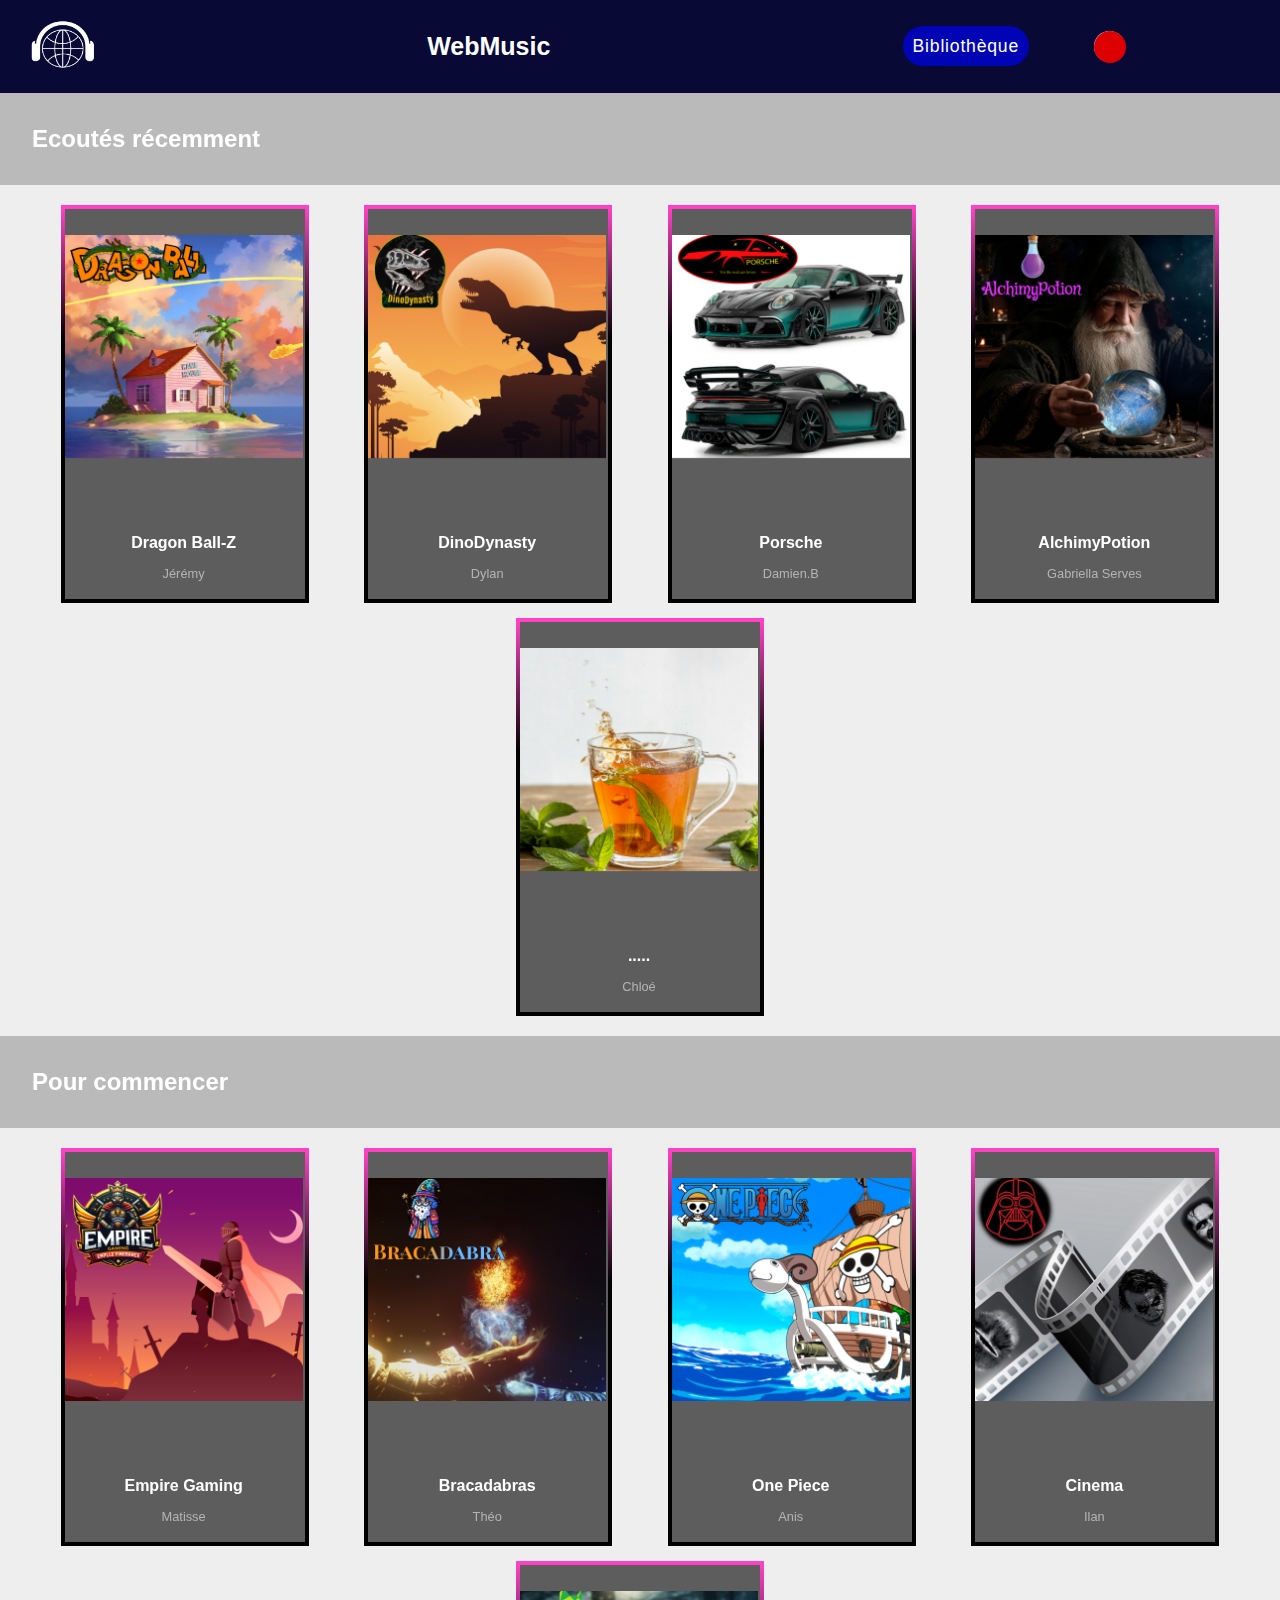
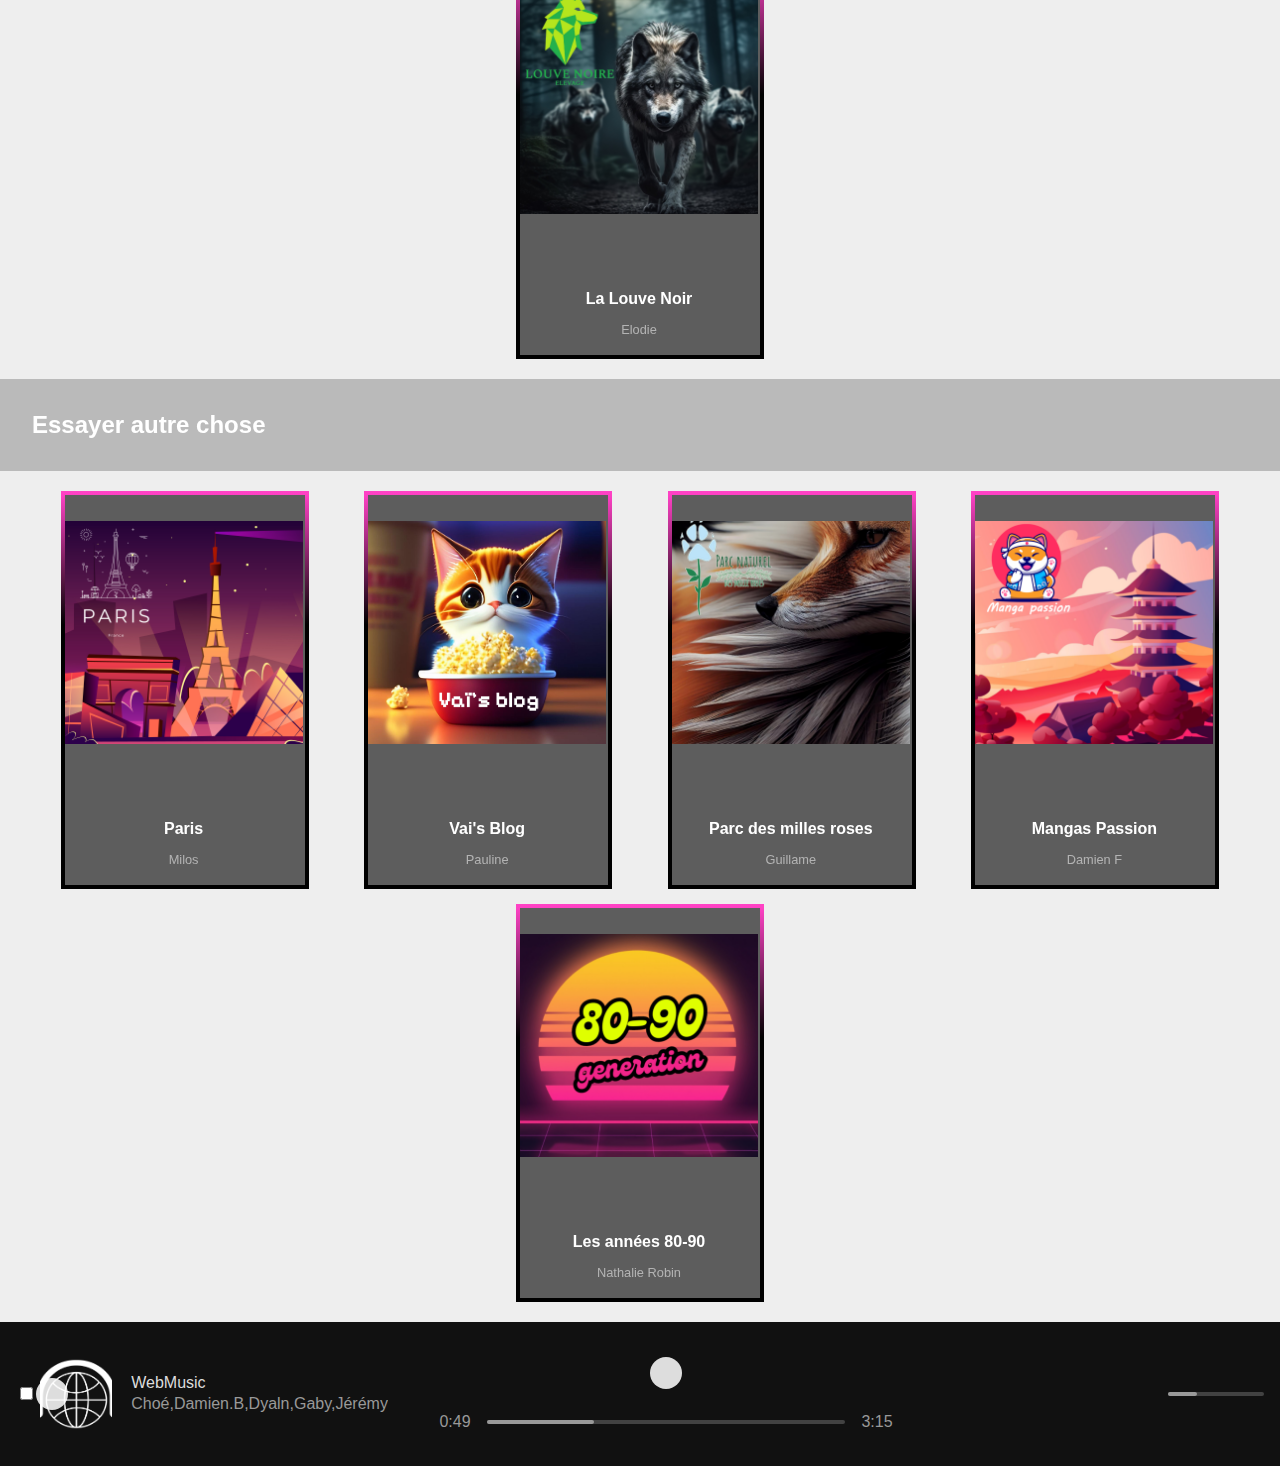
==== index.html @ 4272e204 "modif" ====
<!DOCTYPE html>
<html lang="fr">

<head>
    <meta charset="UTF-8">
    <meta name="viewport" content="width=device-width, initial-scale=1.0">
    
    <link rel="stylesheet" href="https://cdnjs.cloudflare.com/ajax/libs/font-awesome/6.5.1/css/all.min.css" integrity="sha512-DTOQO9RWCH3ppGqcWaEA1BIZOC6xxalwEsw9c2QQeAIftl+Vegovlnee1c9QX4TctnWMn13TZye+giMm8e2LwA==" crossorigin="anonymous" referrerpolicy="no-referrer" />
    <link rel="stylesheet" href="assets/style.css">

    <title>Accueil</title>

</head>

<body>

    <header>
   
        <div class="logo">
            <img src="assets/logo.png" alt="Spotify">
        </div>
      <h1>WebMusic</h1>

        <div class="header-content">

            <a href="index.html">
                <span>Bibliothèque</span>
            </a>

            <div class="search-box">
                

                <button class="btn-search">
                    <i class="fa-solid fa-magnifying-glass fa-xl" style="color: #ffffff;"></i>
                </button>

                <input type="text" class="input-search" placeholder="Entrer votre recherche...">

            </div>

            <div class="profil"></div>

        </div>

    </header>

    <h2>Ecoutés récemment</h2>

    <section class="content">

        <div class="playlists">

    <!-- CARD 1 -->

            <input type="checkbox" id="flip1" class="checkbox">
            <label for="flip1" class="playlist-card playlist-card1">
                

                <div class="front">
                    <div class="img">
                        <img src="assets/images-album/vinyle-dbz.png" alt="">
                    </div>
                    
                <a href="https://dragon-ball-jer.000webhostapp.com/" target="_blank"> 
                    <button class="btn-play">
                        <img src="assets/play_14441317.png" alt="Play"> 
                    </button>
                </a>

                    <a href="">
                        <h2>Dragon Ball-Z</h2>
                    </a>

                    <p>Jérémy</p>

                    <input type="checkbox" id="heart1" class="checkbox">
                    <label for="heart1" class="favorie">
                        <i class="fa-solid fa-heart"></i>
                    </label>

                </div>

                <div class="back">
                    <div class="avatar">
                        <img src="assets/avatars/dbz.png" alt="">
                    </div>

                    <audio src="assets/musiques/jeremy.mp4" type="audio/mp3" controls></audio>
                </div>
            
            </label>

    <!-- CARD 2 -->

            <input type="checkbox" id="flip2" class="checkbox">
            <label for="flip2" class="playlist-card playlist-card2">
                

                <div class="front">
                    <div class="img">
                        <img src="assets/images-album/fond-feuilles-logo.png" alt="">
                    </div>

                <a href="https://dinodynasty.000webhostapp.com/" target="_blank"> 
                    <button class="btn-play">
                        <img src="assets/play_14441317.png" alt="Play"> 
                    </button>
                </a>

                    <a href="">
                        <h2>DinoDynasty</h2>
                    </a>

                    <p>Dylan</p>

                    <input type="checkbox" id="heart2" class="checkbox">
                    <label for="heart2" class="favorie">
                        <i class="fa-solid fa-heart"></i>
                    </label>
                </div>

                <div class="back">
                    <div class="avatar">
                        <img src="assets/avatars/dino.png" alt="">
                    </div>

                    <audio src="assets/musiques/dylan.mpeg" type="audio/mp3" controls></audio>
                    
                </div>
            
            </label>

    <!-- CARD 3 -->

            <input type="checkbox" id="flip3" class="checkbox">
            <label for="flip3" class="playlist-card playlist-card3">
                

                <div class="front">
                    <div class="img">
                        <img src="assets/images-album/porsche.png" alt="">
                    </div>

                <a href="https://porschefactory.000webhostapp.com/" target="_blank">
                    <button class="btn-play">
                        <img src="assets/play_14441317.png" alt="Play"> 
                    </button>
                </a>

                    <a href="">
                        <h2>Porsche</h2>
                    </a>

                    <p>Damien.B</p>

                    <input type="checkbox" id="heart3" class="checkbox">
                    <label for="heart3" class="favorie">
                        <i class="fa-solid fa-heart"></i>
                    </label>
                </div>

                <div class="back">
                    <div class="avatar">
                        <img src="assets/avatars/porsche.png" alt="">
                    </div>

                    <audio src="assets/musiques/damien.b.mp3" type="audio/mp3" controls></audio>
                    
                </div>
            
            </label>

    <!-- CARD 4 -->

            <input type="checkbox" id="flip4" class="checkbox">
            <label for="flip4" class="playlist-card playlist-card4">
                

                <div class="front">
                    <div class="img">
                        <img src="assets/images-album/alchimy-potion.png" alt="">
                    </div>

                <a href="https://alchimypotion.000webhostapp.com" target="_blank">
                    <button class="btn-play">
                        <img src="assets/play_14441317.png" alt="Play"> 
                    </button>
                </a>

                    <a href="">
                        <h2>AlchimyPotion</h2>
                    </a>

                    <p>Gabriella Serves</p>

                    <input type="checkbox" id="heart4" class="checkbox">
                    <label for="heart4" class="favorie">
                        <i class="fa-solid fa-heart"></i>
                    </label>
                </div>

                <div class="back">
                    <div class="avatar">
                        <img src="assets/avatars/potion.png" alt="">
                    </div>

                    <audio src="assets/musiques/gaby.mpeg" type="audio/mp3" controls></audio>
                    
                </div>
            
            </label>

    <!-- CARD 5 -->

            <input type="checkbox" id="flip5" class="checkbox">
            <label for="flip5" class="playlist-card playlist-card5">
                

                <div class="front">
                    <div class="img">
                        <img src="assets/images-album/chloe.png" alt="">
                    </div>

                    <button class="btn-play">
                        <img src="assets/play_14441317.png" alt="Play"> 
                    </button>

                    <a href="">
                        <h2>.....</h2>
                    </a>

                    <p>Chloé</p>

                    <input type="checkbox" id="heart5" class="checkbox">
                    <label for="heart5" class="favorie">
                        <i class="fa-solid fa-heart"></i>
                    </label>
                </div>

                <div class="back">
                    <div class="avatar">
                        <img src="assets/avatars/chloe.png" alt="">
                    </div>

                    <audio src="#" type="audio/mp3" controls></audio>
                    
                </div>
            
            </label>

        </div>
    </section>
    
    <!-- CARD 6 -->

    <h2>Pour commencer</h2>

    <section class="content">

        <div class="playlists">

            <input type="checkbox" id="flip6" class="checkbox">
            <label for="flip6" class="playlist-card playlist-card6">
                

                <div class="front">
                    <div class="img">
                        <img src="assets/images-album/empire-gaming.png" alt="">
                    </div>

                <a href="http://empire-gaming.trveon.com/" target="_blank">
                    <button class="btn-play">
                        <img src="assets/play_14441317.png" alt="Play"> 
                    </button>
                </a>
                    <a href="">
                        <h2>Empire Gaming</h2>
                    </a>

                    <p>Matisse</p>

                    <input type="checkbox" id="heart6" class="checkbox">
                    <label for="heart6" class="favorie">
                        <i class="fa-solid fa-heart"></i>
                    </label>
                </div>

                <div class="back">
                    <div class="avatar">
                        <img src="assets/avatars/gaming.png" alt="">
                    </div>

                    <audio src="assets/musiques/matisse.mp3" type="audio/mp3" controls></audio>
                    
                </div>
            
            </label>

    <!-- CARD 7 -->

            <input type="checkbox" id="flip7" class="checkbox">
            <label for="flip7" class="playlist-card playlist-card7">
                

                <div class="front">
                    <div class="img">
                        <img src="assets/images-album/bracadabra.png" alt="">
                    </div>

                <a href="https://bracadabras.trveon.com/" target="_blank">
                    <button class="btn-play">
                        <img src="assets/play_14441317.png" alt="Play"> 
                    </button>
                </a>

                    <a href="">
                        <h2>Bracadabras</h2>
                    </a>

                    <p>Théo</p>

                    <input type="checkbox" id="heart7" class="checkbox">
                    <label for="heart7" class="favorie">
                        <i class="fa-solid fa-heart"></i>
                    </label>
                </div>

                <div class="back">
                    <div class="avatar">
                        <img src="assets/avatars/magie.png" alt="">
                    </div>

                    <audio src="assets/musiques/theo.mp3" type="audio/mp3" controls></audio>
                    
                </div>
            
            </label>
            
    <!-- CARD 8 -->

            <input type="checkbox" id="flip8" class="checkbox">
            <label for="flip8" class="playlist-card playlist-card8">
                

                <div class="front">
                    <div class="img">
                        <img src="assets/images-album/one-piece.png" alt="">
                    </div>

                <a href="https://opfc.000webhostapp.com/" target="_blank">
                    <button class="btn-play">
                        <img src="assets/play_14441317.png" alt="Play"> 
                    </button>
                </a>

                    <a href="">
                        <h2>One Piece</h2>
                    </a>

                    <p>Anis</p>

                    <input type="checkbox" id="heart8" class="checkbox">
                    <label for="heart8" class="favorie">
                        <i class="fa-solid fa-heart"></i>
                    </label>
                </div>

                <div class="back">
                    <div class="avatar">
                        <img src="assets/avatars/one-piece.png" alt="">
                    </div>

                    <audio src="assets/musiques/anis.mp3" type="audio/mp3" controls></audio>
                    
                </div>
            
            </label>
           

    <!-- CARD 9 -->

            <input type="checkbox" id="flip9" class="checkbox">
            <label for="flip9" class="playlist-card playlist-card9">
                

                <div class="front">
                    <div class="img">
                        <img src="assets/images-album/cinema.png" alt="">
                    </div>

                <a href="https://hiess-cinema.go.yo.fr/" target="_blank">
                    <button class="btn-play">
                        <img src="assets/play_14441317.png" alt="Play"> 
                    </button>
                </a>

                    <a href="">
                        <h2>Cinema</h2>
                    </a>

                    <p>Ilan</p>

                    <input type="checkbox" id="heart9" class="checkbox">
                    <label for="heart9" class="favorie">
                        <i class="fa-solid fa-heart"></i>
                    </label>
                </div>

                <div class="back">
                    <div class="avatar">
                        <img src="assets/avatars/cinema.png" alt="">
                    </div>

                    <audio src="assets/musiques/illan.mpeg" type="audio/mp3" controls></audio>
                    
                </div>
            
            </label>
            
        
    <!-- CARD 10 -->

            <input type="checkbox" id="flip10" class="checkbox">
            <label for="flip10" class="playlist-card playlist-card10">
                

                <div class="front">
                    <div class="img">
                        <img src="assets/images-album/louve.png" alt="">
                    </div>

                <a href=" https://louve-noire.go.yo.fr/" target="_blank">
                    <button class="btn-play">
                        <img src="assets/play_14441317.png" alt="Play"> 
                    </button>
                </a>

                    <a href="">
                        <h2>La Louve Noir</h2>
                    </a>

                    <p>Elodie</p>

                    <input type="checkbox" id="heart10" class="checkbox">
                    <label for="heart10" class="favorie">
                        <i class="fa-solid fa-heart"></i>
                    </label>
                </div>

                <div class="back">
                    <div class="avatar">
                        <img src="assets/avatars/loup.png" alt="">
                    </div>

                    <audio src="assets/musiques/elodie.mpeg" type="audio/mp3" controls></audio>
                    
                </div>
            
            </label>

        </div>
    </section>

    <!-- CARD 11 -->

    <h2>Essayer autre chose</h2>

    <section class="content">

        <div class="playlists">

            <input type="checkbox" id="flip11" class="checkbox">
            <label for="flip11" class="playlist-card playlist-card11">
                

                <div class="front">
                    <div class="img">
                        <img src="assets/images-album/paris.png" alt="">
                    </div>

                <a href="https://paris-cnam.000webhostapp.com/" target="_blank">
                    <button class="btn-play">
                        <img src="assets/play_14441317.png" alt="Play"> 
                    </button>
                </a>

                    <a href="">
                        <h2>Paris</h2>
                    </a>

                    <p>Milos</p>

                    <input type="checkbox" id="heart11" class="checkbox">
                    <label for="heart11" class="favorie">
                        <i class="fa-solid fa-heart"></i>
                    </label>
                </div>

                <div class="back">
                    <div class="avatar">
                        <img src="assets/avatars/paris.png" alt="">
                    </div>

                    <audio src="assets/musiques/milos.mp3" type="audio/mp3" controls></audio>
                    
                </div>
            
            </label>

    <!-- CARD 12 -->

            <input type="checkbox" id="flip12" class="checkbox">
            <label for="flip12" class="playlist-card playlist-card12">
                

                <div class="front">
                    <div class="img">
                        <img src="assets/images-album/Vaï's-blog.png" alt="">
                    </div>

                <a href="https://vais-blog.000webhostapp.com/" target="_blank">
                    <button class="btn-play">
                        <img src="assets/play_14441317.png" alt="Play"> 
                    </button>
                </a>

                    <a href="">
                        <h2>Vai's Blog</h2>
                    </a>

                    <p>Pauline</p>

                    <input type="checkbox" id="heart12" class="checkbox">
                    <label for="heart12" class="favorie">
                        <i class="fa-solid fa-heart"></i>
                    </label>
                </div>

                <div class="back">
                    <div class="avatar">
                        <img src="assets/avatars/chat.png" alt="">
                    </div>

                    <audio src="assets/musiques/pauline.mpeg" type="audio/mp3" controls></audio>
                    
                </div>
            
            </label>

    <!-- CARD 13 -->

            <input type="checkbox" id="flip13" class="checkbox">
            <label for="flip13" class="playlist-card playlist-card13">
                

                <div class="front">
                    <div class="img">
                        <img src="assets/images-album/renard.png" alt="">
                    </div>

                <a href="https://parcdesmilleroses.000webhostapp.com/" target="_blank">
                    <button class="btn-play">
                        <img src="assets/play_14441317.png" alt="Play"> 
                    </button>
                </a>

                    <a href="">
                        <h2>Parc des milles roses</h2>
                    </a>

                    <p>Guillame</p>

                    <input type="checkbox" id="heart13" class="checkbox">
                    <label for="heart13" class="favorie">
                        <i class="fa-solid fa-heart"></i>
                    </label>
                </div>

                <div class="back">
                    <div class="avatar">
                        <img src="assets/avatars/renard.png" alt="">
                    </div>

                    <audio src="assets/musiques/guillaume.mp3" type="audio/mp3" controls></audio>
                    
                </div>
            
            </label>

    <!-- CARD 14 -->

            <input type="checkbox" id="flip14" class="checkbox">
            <label for="flip14" class="playlist-card playlist-card14">
                

                <div class="front">
                    <div class="img">
                        <img src="assets/images-album/mangas-anime.png" alt="">
                    </div>

                <a href="https://manga-passion-cnam.000webhostapp.com/" target="_blank">
                    <button class="btn-play">
                        <img src="assets/play_14441317.png" alt="Play"> 
                    </button>
                </a>

                    <a href="">
                        <h2>Mangas Passion</h2>
                    </a>

                    <p>Damien F</p>

                    <input type="checkbox" id="heart14" class="checkbox">
                    <label for="heart14" class="favorie">
                        <i class="fa-solid fa-heart"></i>
                    </label>
                </div>

                <div class="back">
                    <div class="avatar">
                        <img src="assets/avatars/mangas.png" alt="">
                    </div>

                    <audio src="assets/musiques/damien.f.mpeg" type="audio/mp3" controls></audio>
                    
                </div>
            
            </label>
            

    <!-- CARD 15 -->

            <input type="checkbox" id="flip15" class="checkbox">
            <label for="flip15" class="playlist-card playlist-card15">
                

                <div class="front">
                    <div class="img">
                        <img src="assets/images-album/annee-80-90.png" alt="">
                    </div>

                <a href="https://les-annees-80-90.000webhostapp.com" target="_blank">
                    <button class="btn-play">
                        <img src="assets/play_14441317.png" alt="Play"> 
                    </button>
                </a>

                    <a href="">
                        <h2>Les années 80-90</h2>
                    </a>
                    
                    <p>Nathalie Robin</p>

                    <input type="checkbox" id="heart15" class="checkbox">
                    <label for="heart15" class="favorie">
                        <i class="fa-solid fa-heart"></i>
                    </label>
                </div>

                <div class="back">
                    <div class="avatar">
                        <img src="assets/avatars/annee-80.png" alt="">
                    </div>

                    <audio src="assets/musiques/nathalie.mp3" type="audio/mp3" controls></audio>
                    
                </div>
            
            </label>
            
        </div>
    </section>      
    
    
    <div class="music-player">
        <input type="checkbox" id="playPause" class="play-pause"/>
        <label for="playPause" class="control-buttons play-pause"></label>
        <div class="song-bar">
            <audio controls>
                <source src="assets/musiques/menu.mp3" type="audio/mpeg">
            </audio>
            <div class="song-infos">
                <div class="image-container">
                    <img src="assets/logo.png" alt="UniWeb Music" />
                </div>
                <div class="song-description">
                    <p class="title">
                       WebMusic
                    </p>
                    <p class="artist">Choé,Damien.B,Dyaln,Gaby,Jérémy</p>
                </div>
            </div>
            <div class="icons">
                <i class="far fa-heart"></i>
                <i class="fab fa-facebook-f"></i> <!-- Facebook icon -->
                <i class="fab fa-twitter"></i> <!-- Twitter icon -->
                <i class="fab fa-instagram"></i> <!-- Instagram icon -->
            </div>
        </div>
        
        <div class="progress-controller">
            <div class="control-buttons">
                <i class="fas fa-random"></i>
                <i class="fas fa-step-backward"></i>
                <i class="play-pause fas fa-play"></i>
                <i class="fas fa-step-forward"></i>
                <i class="fas fa-undo-alt"></i>
            </div>
            <div class="progress-container">
                <span>0:49</span>
                <div class="progress-bar">
                    <div class="progress"></div>
                </div>
                <span>3:15</span>
            </div>
        </div>
        <div class="other-features">
            <i class="fas fa-list-ul"></i>
            <i class="fas fa-desktop"></i>
            <div class="volume-bar">
                <i class="fas fa-volume-down"></i>
                <div class="progress-bar">
                    <div class="progress"></div>
                </div>
            </div>
        </div>
    </div>



        
</body>
</html>
---- assets/style.css ----
body {
    margin: 0;
    padding: 0;
    font-family: Arial, sans-serif;
    background-size: cover;
    background-image: url(../assets/gradient.jpg);
}

.checkbox {
    display: none;
}

.navbar {
    background-color: #080935;
    color: #fff;
    width: 175px;
    height: 200vh;
    position: absolute;
    bottom: -645px;
}

header {
    background-color: #080935;
    color: white;
    padding: 10px 20px;
    display: flex;
    justify-content: space-between;
    align-items: center;
}

.header-content {
    display: flex;
    align-items: center;
    padding: 10px 30px;
}

.header-content a {
    text-decoration: none;
    color: #fff;
}

.header-content span {
    background-color: #0004b5;
    color: #fff;
    padding: 10px;
    border-radius: 25px;
    font-size: 1.1em;
    letter-spacing: 0.8px;
}

.header-content span:hover {
    background-color: #0017f7;
}

.search-box {
    margin-right: 60px;
    margin-left: 65px;
}

.input-search {
    height: 29px;
    width: 0px;
    border-style: none;
    padding-left: 29px;
    font-size: 1em;
    letter-spacing: 2px;
    outline: none;
    transition: all .5s ease-in-out;
    color: #ff0000;
    border-radius: 18px;
}

.input-search::placeholder {
    color: #000000;
    font-size: 1em;
    letter-spacing: 2px;
    font-weight: 100;
}

.btn-search {
    width: 32px;
    height: 32px;
    border-style: none;
    border-radius: 20px;
    font-size: 12px;
    font-weight: bold;
    outline: none;
    cursor: pointer;
    position: absolute;
    color: #000000;
    background-color: #dd0000;
}

.btn-search:focus ~ .input-search {
    width: 211px;
    background-color: #fff;
    margin-left: 10px;
    transition: all 500ms cubic-bezier(.58,0,.19,1);
    box-shadow: -36px 13px 28px -6px #000;
}

.input-search:focus {
    width: 0px;
    background-color: #f9f9f9;
    margin-left: 11px;
    transition: all 500ms cubic-bezier(.58,0,.19,1);
    box-shadow: -36px 13px 28px -6px #000;
}

header .profil {
    width: 45px;
    height: 45px;
    border-radius: 50px;
    background-image: url(/avatar.jpg);
    background-size: 90px;
    background-position-x: -21px;
    background-position-y: -9px;
}


.logo {
    padding: 10px;
    text-align: center;
}

.logo img {
    max-width: 65px;
}

h1{
    display: flex;
    font-size: 25px;
    font-weight: bold;
}

.playlist-creation {
    padding: 20px;
    border-top: 1px solid #282828;
    text-align: center;
}

.btn-create-playlist {
    background-color: #1db954;
    color: white;
    border: none;
    padding: 7px 20px;
    border-radius: 20px;
    margin-bottom: 10px;
    cursor: pointer;
    display: inline-block;
}

.btn-create-playlist:hover {
    background-color: #1ed760;
}

.playlist-creation p {
    color: #b3b3b3;
}

.btn-signup {
    background-color: #1db954;
    color: white;
}

.btn-login {
    background-color: transparent;
    color: white;
    border: 1px solid white;
}

.btn-signup:hover {
    background-color: #1ed760;
}

.btn-login:hover {
    border-color: #1ed760;
    color: #1ed760;
}


h2 {
    background-color: #00000045;
    backdrop-filter: blur(4px);
    color: #fff;
    margin: 0;
    padding: 32px;
}

.content {
    background-color: #00000011;
    color: white;
    overflow: hidden;
    backdrop-filter: blur(3px);
}

.playlists {
    display: flex;
    flex-wrap: wrap;
    gap: 15px;
    padding: 20px;
    justify-content: space-evenly;
}

.playlist-card {
    background-color: #0000009c;
    border-radius: 8px;
    width: 210px;
    height: 40vh;
    padding: 15px;
    text-align: center;
    position: relative;
    perspective: 800px;
    transition: transform 1s;
    transform-style: preserve-3d;
    border: 4px solid;
    border-image: linear-gradient(0deg, rgb(0 0 0), rgb(0 0 0), rgb(0 0 0), rgb(255 66 197)) 1;
    animation: anime 6s infinite linear;
}


.playlist-card:hover {
    background-color: #00000069;
    transition: .5s;
}

.img img {
    width: 238px;
    height: 223px;
    object-fit: cover;
}

.back img {
    width: 238px;
    height: 240px;
    object-fit: cover;
    border-radius: 8px;
}

.back .avatar img {
    left: 61px;
    position: absolute;
    bottom: -67px;
    border-radius: 8px 8px 0px 0px;
}

audio {
    background-color: #fff;
    position: relative;
    bottom: -116px;
    left: 30px;
    transform: scale(0.794);
}

.img {
    height: 27vh;
}

.front h2 {
    font-size: 1em;
    color: #fff;
    margin: 32px 0px 0px 0px;
    padding: 0;
    background: none;
}

.front a {
    position: relative;
    bottom: -24px;
    text-decoration: none;
}

.front p {
    position: relative;
    bottom: -25px;
    font-size: 0.8em;
    color: #b3b3b3;
}

.front {
    transition: opacity .5s linear;
    left: 0px;
    bottom: 30px;
    opacity: 1;
}

.front, .back {
    position: absolute;
    backface-visibility: hidden;
}

.back {
    display: flex;
    transition: opacity .5s linear;
    transform: rotateY(180deg);
    bottom: 112px;
    left: 0px;
    opacity: 0;
    align-items: center;
    justify-content: center;
    flex-wrap: wrap;
}

.back p:nth-child(2) {
    position: relative;
    bottom: -105px;
}

.back p:nth-child(3) {
    position: relative;
    bottom: -105px;
}


.btn-play {
    position: absolute;
    top: 67%;
    left: 86%;
    transform: translate(-50%, -50%);
    width: 50px;
    height: 50px;
    border-radius: 50%;
    background-color: #ffffff;
    border: none;
    cursor: pointer;
    display: flex;
    align-items: center;
    justify-content: center;
    opacity: 0;
}

.playlist-card:hover .btn-play {
    opacity: 1;
    box-shadow: 0px 0px 13px -4px #00000060;
    transition: .4s;
}

.btn-play img {
    width: 50%; 
    display: block;
}






/* ****** CARD FLIP ******* */


#flip1:checked ~ .playlist-card1 {
    transform:rotateY(-180deg);
    transition: 1.3s;
}
  
#flip1:checked ~ .playlist-card1 .back {
    opacity: 1;
    transform: rotateY( 180deg );
}

#flip1:not(:checked) ~ .playlist-card1 {
    transition: 1.3s;
}

/* FLIP 2 */

#flip2:checked ~ .playlist-card2 {
    transform:rotateY(-180deg);
    transition: 1.3s;
}

#flip2:not(:checked) ~ .playlist-card2 {
    transition: 1.3s;
}
  
#flip2:checked ~ .playlist-card2 .back {
    opacity: 1;
    transform: rotateY( 180deg );
}


/* FLIP 3 */

#flip3:checked ~ .playlist-card3 {
    transform:rotateY(-180deg);
    transition: 1.3s;
}

#flip3:not(:checked) ~ .playlist-card3 {
    transition: 1.3s;
}
  
#flip3:checked ~ .playlist-card3 .back {
    opacity: 1;
    transform: rotateY( 180deg );
}


/* FLIP 4 */

#flip4:checked ~ .playlist-card4 {
    transform:rotateY(-180deg);
    transition: 1.3s;
}

#flip4:not(:checked) ~ .playlist-card4 {
    transition: 1.3s;
}
  
#flip4:checked ~ .playlist-card4 .back {
    opacity: 1;
    transform: rotateY( 180deg );
}

/* FLIP 5 */

#flip5:checked ~ .playlist-card5 {
    transform:rotateY(-180deg);
    transition: 1.3s;
}

#flip5:not(:checked) ~ .playlist-card5 {
    transition: 1.3s;
}
  
#flip5:checked ~ .playlist-card5 .back {
    opacity: 1;
    transform: rotateY( 180deg );
}

/* FLIP 6 */

#flip6:checked ~ .playlist-card6 {
    transform:rotateY(-180deg);
    transition: 1.3s;
}

#flip6:not(:checked) ~ .playlist-card6 {
    transition: 1.3s;
}
  
#flip6:checked ~ .playlist-card6 .back {
    opacity: 1;
    transform: rotateY( 180deg );
}

/* FLIP 7 */

#flip7:checked ~ .playlist-card7 {
    transform:rotateY(-180deg);
    transition: 1.3s;
}

#flip7:not(:checked) ~ .playlist-card7 {
    transition: 1.3s;
}
  
#flip7:checked ~ .playlist-card7 .back {
    opacity: 1;
    transform: rotateY( 180deg );
}

/* FLIP 8 */

#flip8:checked ~ .playlist-card8 {
    transform:rotateY(-180deg);
    transition: 1.3s;
}

#flip8:not(:checked) ~ .playlist-card8 {
    transition: 1.3s;
}
  
#flip8:checked ~ .playlist-card8 .back {
    opacity: 1;
    transform: rotateY( 180deg );
}


/* FLIP 9 */

#flip9:checked ~ .playlist-card9 {
    transform:rotateY(-180deg);
    transition: 1.3s;
}

#flip9:not(:checked) ~ .playlist-card9 {
    transition: 1.3s;
}
  
#flip9:checked ~ .playlist-card9 .back {
    opacity: 1;
    transform: rotateY( 180deg );
}

/* FLIP 10 */

#flip10:checked ~ .playlist-card10 {
    transform:rotateY(-180deg);
    transition: 1.3s;
}

#flip10:not(:checked) ~ .playlist-card10 {
    transition: 1.3s;
}
  
#flip10:checked ~ .playlist-card10 .back {
    opacity: 1;
    transform: rotateY( 180deg );
}

/* FLIP 11 */

#flip11:checked ~ .playlist-card11 {
    transform:rotateY(-180deg);
    transition: 1.3s;
}

#flip11:not(:checked) ~ .playlist-card11 {
    transition: 1.3s;
}
  
#flip11:checked ~ .playlist-card11 .back {
    opacity: 1;
    transform: rotateY( 180deg );
}

/* FLIP 12 */

#flip12:checked ~ .playlist-card12 {
    transform:rotateY(-180deg);
    transition: 1.3s;
}

#flip12:not(:checked) ~ .playlist-card12 {
    transition: 1.3s;
}
  
#flip12:checked ~ .playlist-card12 .back {
    opacity: 1;
    transform: rotateY( 180deg );
}

/* FLIP 13 */

#flip13:checked ~ .playlist-card13 {
    transform:rotateY(-180deg);
    transition: 1.3s;
}

#flip13:not(:checked) ~ .playlist-card13 {
    transition: 1.3s;
}
  
#flip13:checked ~ .playlist-card13 .back {
    opacity: 1;
    transform: rotateY( 180deg );
}

/* FLIP 14 */

#flip14:checked ~ .playlist-card14 {
    transform:rotateY(-180deg);
    transition: 1.3s;
}

#flip14:not(:checked) ~ .playlist-card14 {
    transition: 1.3s;
}
  
#flip14:checked ~ .playlist-card14 .back {
    opacity: 1;
    transform: rotateY( 180deg );
}

/* FLIP 15 */

#flip15:checked ~ .playlist-card15 {
    transform:rotateY(-180deg);
    transition: 1.3s;
}

#flip15:not(:checked) ~ .playlist-card15 {
    transition: 1.3s;
}
  
#flip15:checked ~ .playlist-card15 .back {
    opacity: 1;
    transform: rotateY( 180deg );
}


@keyframes anime {
    0% {border-image: linear-gradient(0deg, rgb(0 0 0), rgba(209, 5, 186, 0.99)) 1;}
    25% {border-image: linear-gradient(50deg, rgb(0 0 0), rgba(29, 40, 104, 0.99)) 1;}
    50% {border-image: linear-gradient(150deg, rgb(0 0 0), rgba(251, 255, 1, 0.99)) 1;}
    75% {border-image: linear-gradient(250deg, rgb(0 0 0),rgba(191, 14, 79, 0.99)) 1;}
    100% {border-image: linear-gradient(360deg, rgb(0 0 0), rgba(8, 2, 179, 0.99)) 1;}
}


/* ******** FAVORIE ********** */


.favorie {
    position: absolute;
    left: 204px;
    bottom: -9px;
    font-size: 1.6em;
    background-clip: text;
}


/* COEUR 1 */

#heart1:checked ~ .favorie {
    color: #e40606;
    transition: .8s;
}

#heart1:not(:checked) ~ .favorie {
    color: #ffffff;
    transition: .8s;
}

/* COEUR 2 */

#heart2:checked ~ .favorie {
    color: #e40606;
    transition: .8s;
}

#heart2:not(:checked) ~ .favorie {
    color: #ffffff;
    transition: .8s;
}

/* COEUR 3 */

#heart3:checked ~ .favorie {
    color: #e40606;
    transition: .8s;
}

#heart3:not(:checked) ~ .favorie {
    color: #ffffff;
    transition: .8s;
}

/* COEUR 4 */

#heart4:checked ~ .favorie {
    color: #e40606;
    transition: .8s;
}

#heart4:not(:checked) ~ .favorie {
    color: #ffffff;
    transition: .8s;
}

/* COEUR 5 */

#heart5:checked ~ .favorie {
    color: #e40606;
    transition: .8s;
}

#heart5:not(:checked) ~ .favorie {
    color: #ffffff;
    transition: .8s;
}

/* COEUR 6 */

#heart6:checked ~ .favorie {
    color: #e40606;
    transition: .8s;
}

#heart6:not(:checked) ~ .favorie {
    color: #ffffff;
    transition: .8s;
}

/* COEUR 7 */

#heart7:checked ~ .favorie {
    color: #e40606;
    transition: .8s;
}

#heart7:not(:checked) ~ .favorie {
    color: #ffffff;
    transition: .8s;
}

/* COEUR 8 */

#heart8:checked ~ .favorie {
    color: #e40606;
    transition: .8s;
}

#heart8:not(:checked) ~ .favorie {
    color: #ffffff;
    transition: .8s;
}

/* COEUR 9 */

#heart9:checked ~ .favorie {
    color: #e40606;
    transition: .8s;
}

#heart9:not(:checked) ~ .favorie {
    color: #ffffff;
    transition: .8s;
}

/* COEUR 10 */

#heart10:checked ~ .favorie {
    color: #e40606;
    transition: .8s;
}

#heart10:not(:checked) ~ .favorie {
    color: #ffffff;
    transition: .8s;
}

/* COEUR 11 */

#heart11:checked ~ .favorie {
    color: #e40606;
    transition: .8s;
}

#heart11:not(:checked) ~ .favorie {
    color: #ffffff;
    transition: .8s;
}

/* COEUR 12 */

#heart12:checked ~ .favorie {
    color: #e40606;
    transition: .8s;
}

#heart12:not(:checked) ~ .favorie {
    color: #ffffff;
    transition: .8s;
}

/* COEUR 13 */

#heart13:checked ~ .favorie {
    color: #e40606;
    transition: .8s;
}

#heart13:not(:checked) ~ .favorie {
    color: #ffffff;
    transition: .8s;
}

/* COEUR 14 */

#heart14:checked ~ .favorie {
    color: #e40606;
    transition: .8s;
}

#heart14:not(:checked) ~ .favorie {
    color: #ffffff;
    transition: .8s;
}

/* COEUR 15 */

#heart15:checked ~ .favorie {
    color: #e40606;
    transition: .8s;
}

#heart15:not(:checked) ~ .favorie {
    color: #ffffff;
    transition: .8s;
}


@import url(//db.onlinewebfonts.com/c/860c3ec7bbc5da3e97233ccecafe512e?family=Circular+Std+Book);


.music-player {
    --primary-color: #ddd;
    --secondary-color: #999;
    --green-color: #2d5;
    --padding: 1em;
    background-color: #111;
    display: flex;
    justify-content: center;
    align-items: center;
    position: relative;

    height: 7rem;
    padding: var(--padding);
    color: var(--primary-color);
}
i{
    color: var(--secondary-color);
}
i:hover{
    color: var(--primary-color);
}
.song-bar {
    position: absolute;
    left: var(--padding);

    display: flex;
    flex-direction: row;
    align-items: center;
    justify-content: flex-start;
    gap: 1.5rem;
    width: 25%;
}

.song-infos {
    display: flex;
    align-items: center;
    gap: 1em;
}
.image-container {
    --size: 4.5em;
    flex-shrink: 0;
    width: var(--size);
    height: var(--size);
}
.image-container img {
    width: 100%;
    height: 100%;
    object-fit: cover;
}
.song-description p {
    margin: 0.2em;
}
.title,
.artist {
    display: -webkit-box;
    -webkit-box-orient: vertical;
    -webkit-line-clamp: 1;
    overflow: hidden;
}
.title:hover,
.artist:hover {
    text-decoration: underline;
}
.artist{
    color: var(--secondary-color);
}
.icons{
    display: flex;
    gap: 1em;
    align-items: center; /* Center align the icons */
    justify-content: space-around;
}

.icons i {
    color: #fff; /* Icon color */
    margin-right: 10px; /* Space between icons */
    cursor: pointer; /* Change cursor to pointer to indicate clickable items */
    font-size: 18px; /* Icon size */
}

/* You might want to add hover effects for the icons */
.icons i:hover {
    color: #1db954; /* Change color on hover */
}
.progress-controller{
    width: 100%;
    display: flex;
    justify-content: center;
    flex-direction: column;
    align-items: center;
    gap: 1.5em;
    color: var(--secondary-color);
}
.control-buttons{
    display: flex;
    align-items: center;
    gap: 2em;
}
.play-pause{
    display: inline-block;
    padding: 1em;
    background-color: var(--primary-color);
    color: #111;
    border-radius: 50%;
}
.play-pause:hover{
    transform: scale(1.1);
    color: #111;
}
.progress-container{
    width: 100%;
    display: flex;
    align-items: center;
    justify-content: center;
    gap: 1em;
}
.progress-bar{
    height: 4px;
    border-radius: 10px;
    width: 30%;
    background-color: #ccc4;
}
.progress{
    position: relative;
    height: 100%;
    width: 30%;
    border-radius: 10px;
    background-color: var(--secondary-color);
}
.progress-bar:hover .progress{
    background-color: var(--green-color);
}
.progress-bar:hover .progress::after{
    content: "";
    position: absolute;
    --size: 1em;
    width: var(--size);
    height: var(--size);
    right: 0;
    border-radius: 50%;
    background-color: var(--primary-color);
    transform: translate(50%, calc(2px - 50%));
}
.other-features{
    position: absolute;
    right: var(--padding);
    display: flex;
    flex-direction: row;
    gap: 1em;
}
.volume-bar{
    display: flex;
    align-items: center;
    gap: .7em;
}
.volume-bar .progress-bar{
    width: 6em;
}
.volume-bar .progress-bar:hover .progress::after{
    --size: .8em;
}
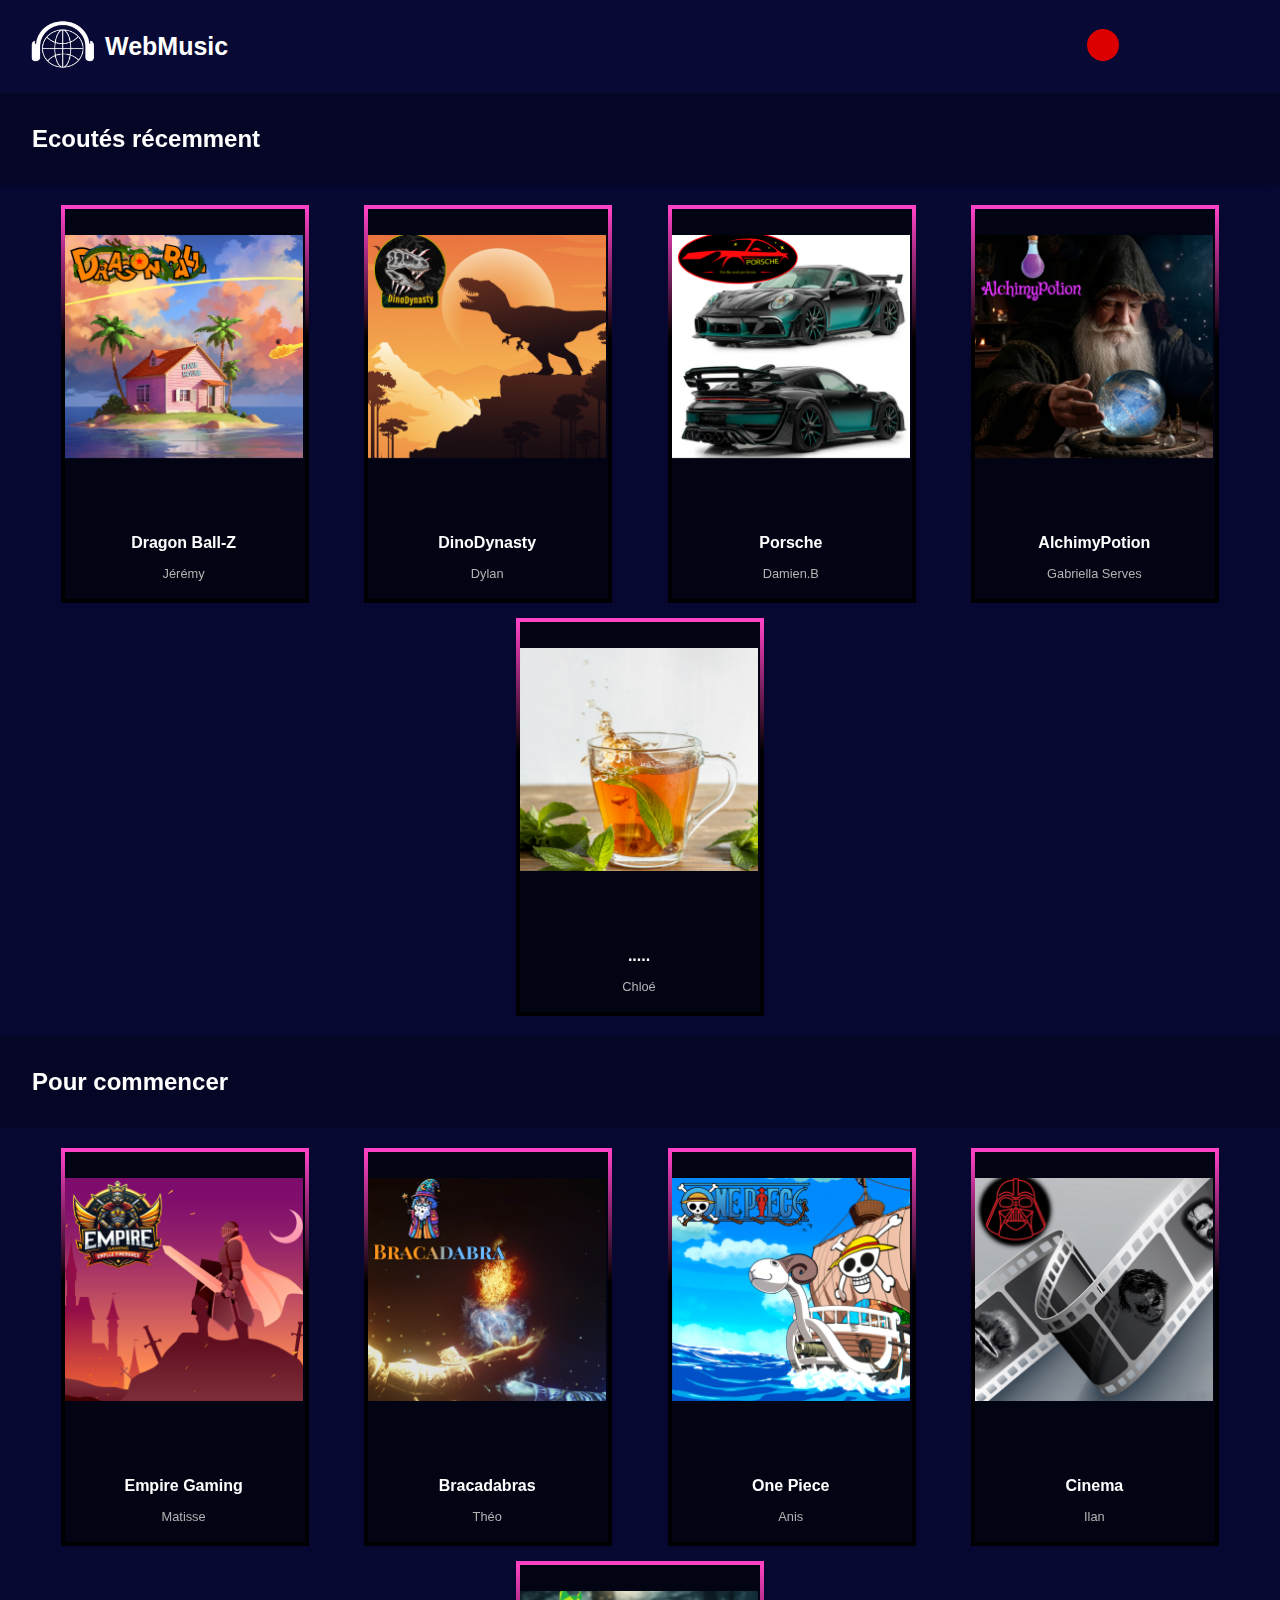
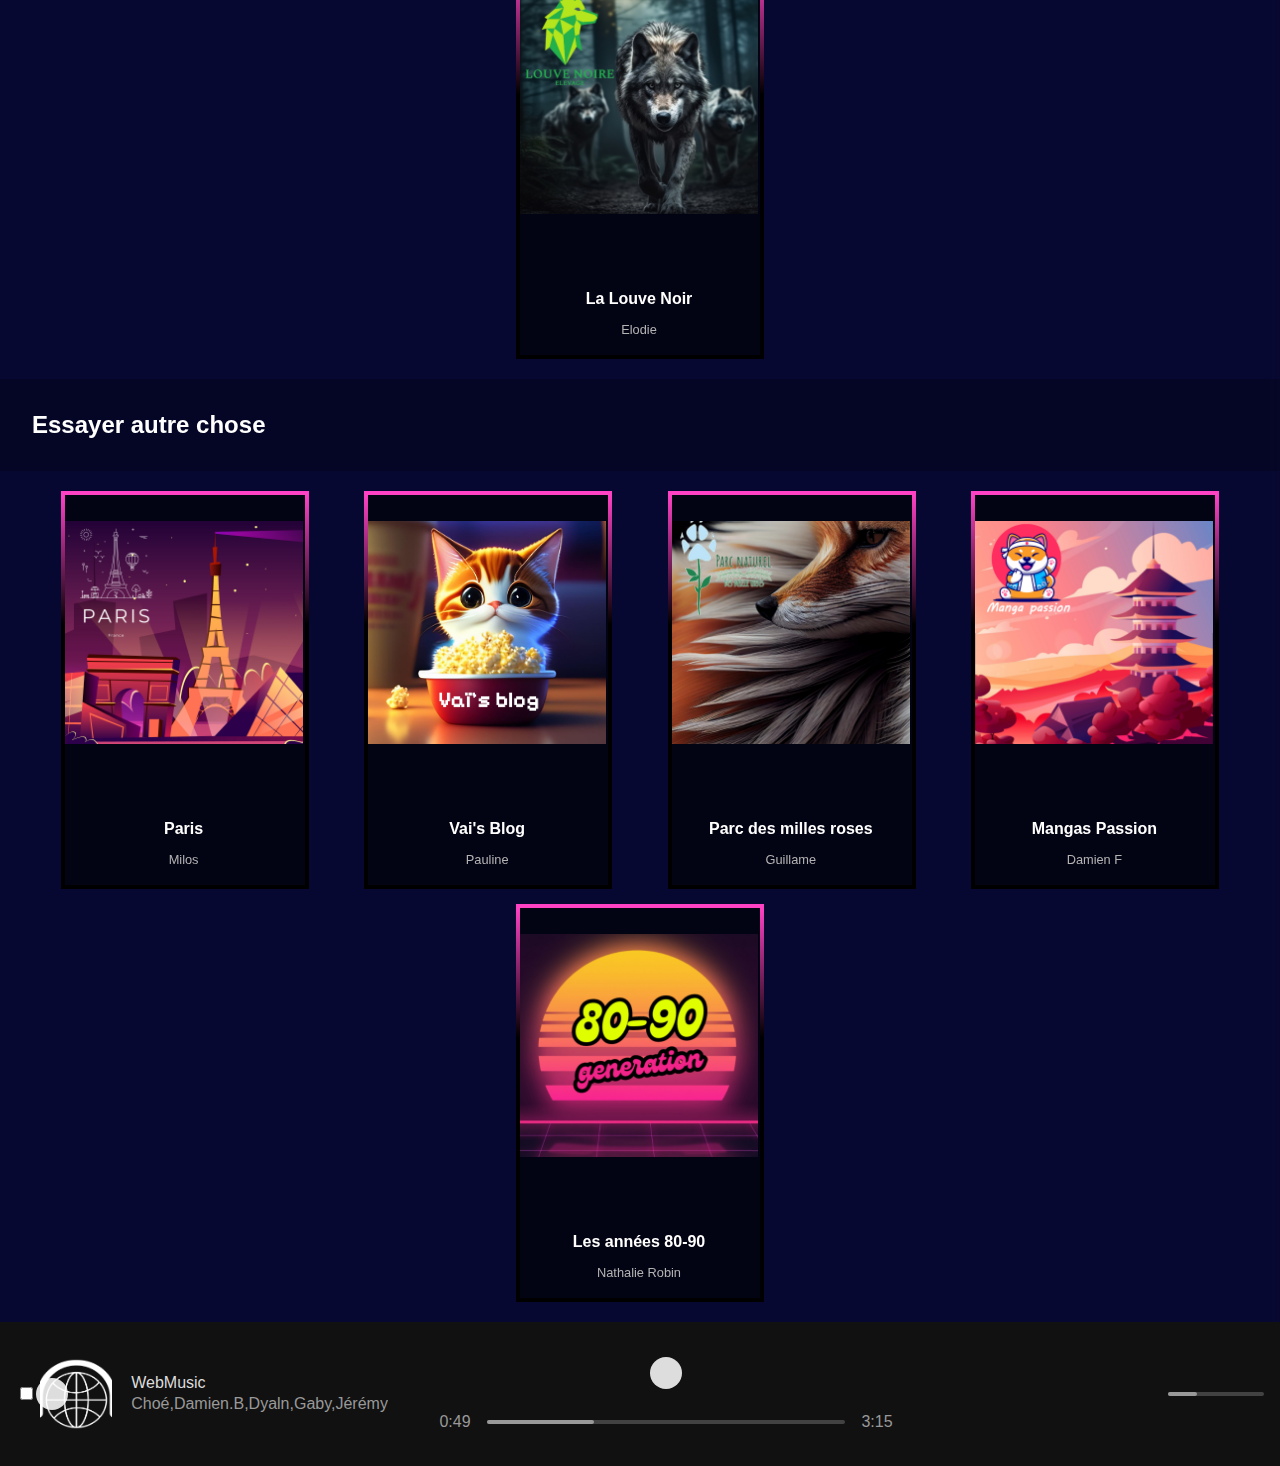
==== commit 3d65ff00: "mis a jour" ====
--- a/index.html
+++ b/index.html
@@ -17,15 +17,13 @@
     <header>
    
         <div class="logo">
-            <img src="assets/logo.png" alt="Spotify">
+            <a href="index.html">
+                <img src="assets/logo.png" alt="Spotify">
+            </a>
         </div>
       <h1>WebMusic</h1>
 
         <div class="header-content">
-
-            <a href="index.html">
-                <span>Bibliothèque</span>
-            </a>
 
             <div class="search-box">
                 
@@ -34,11 +32,39 @@
                     <i class="fa-solid fa-magnifying-glass fa-xl" style="color: #ffffff;"></i>
                 </button>
 
-                <input type="text" class="input-search" placeholder="Entrer votre recherche...">
-
             </div>
 
-            <div class="profil"></div>
+            <input type="checkbox" id="user" class="checkbox">
+
+            <div class="dropProfil">
+
+                <ul>
+                    <li>
+                        <a href="#">
+                            Bibliothèque
+                        </a>
+                    </li>
+
+                    <li>
+                        <a href="#">
+                            Titres
+                        </a>
+                    </li>
+
+                    <li class="">
+                        <a href="#">
+                            Artistes
+                        </a>
+                    </li>
+                    <li class="">
+                        <a href="#">
+                            Recherche
+                        </a>
+                    </li>
+                </ul>
+            </div>
+
+            <label for="user" class="profil"></label>
 
         </div>
 
@@ -78,6 +104,8 @@
                         <i class="fa-solid fa-heart"></i>
                     </label>
 
+                    <i class="fa-solid fa-circle-plus"></i>
+
                 </div>
 
                 <div class="back">
@@ -117,6 +145,9 @@
                     <label for="heart2" class="favorie">
                         <i class="fa-solid fa-heart"></i>
                     </label>
+
+                    <i class="fa-solid fa-circle-plus"></i>
+
                 </div>
 
                 <div class="back">
@@ -157,6 +188,9 @@
                     <label for="heart3" class="favorie">
                         <i class="fa-solid fa-heart"></i>
                     </label>
+
+                    <i class="fa-solid fa-circle-plus"></i>
+
                 </div>
 
                 <div class="back">
@@ -197,6 +231,9 @@
                     <label for="heart4" class="favorie">
                         <i class="fa-solid fa-heart"></i>
                     </label>
+
+                    <i class="fa-solid fa-circle-plus"></i>
+
                 </div>
 
                 <div class="back">
@@ -235,6 +272,9 @@
                     <label for="heart5" class="favorie">
                         <i class="fa-solid fa-heart"></i>
                     </label>
+
+                    <i class="fa-solid fa-circle-plus"></i>
+
                 </div>
 
                 <div class="back">
@@ -283,6 +323,9 @@
                     <label for="heart6" class="favorie">
                         <i class="fa-solid fa-heart"></i>
                     </label>
+
+                    <i class="fa-solid fa-circle-plus"></i>
+
                 </div>
 
                 <div class="back">
@@ -323,6 +366,9 @@
                     <label for="heart7" class="favorie">
                         <i class="fa-solid fa-heart"></i>
                     </label>
+
+                    <i class="fa-solid fa-circle-plus"></i>
+
                 </div>
 
                 <div class="back">
@@ -363,6 +409,9 @@
                     <label for="heart8" class="favorie">
                         <i class="fa-solid fa-heart"></i>
                     </label>
+
+                    <i class="fa-solid fa-circle-plus"></i>
+
                 </div>
 
                 <div class="back">
@@ -404,6 +453,9 @@
                     <label for="heart9" class="favorie">
                         <i class="fa-solid fa-heart"></i>
                     </label>
+
+                    <i class="fa-solid fa-circle-plus"></i>
+
                 </div>
 
                 <div class="back">
@@ -445,6 +497,9 @@
                     <label for="heart10" class="favorie">
                         <i class="fa-solid fa-heart"></i>
                     </label>
+
+                    <i class="fa-solid fa-circle-plus"></i>
+
                 </div>
 
                 <div class="back">
@@ -494,6 +549,9 @@
                     <label for="heart11" class="favorie">
                         <i class="fa-solid fa-heart"></i>
                     </label>
+
+                    <i class="fa-solid fa-circle-plus"></i>
+
                 </div>
 
                 <div class="back">
@@ -534,6 +592,9 @@
                     <label for="heart12" class="favorie">
                         <i class="fa-solid fa-heart"></i>
                     </label>
+
+                    <i class="fa-solid fa-circle-plus"></i>
+
                 </div>
 
                 <div class="back">
@@ -574,6 +635,9 @@
                     <label for="heart13" class="favorie">
                         <i class="fa-solid fa-heart"></i>
                     </label>
+
+                    <i class="fa-solid fa-circle-plus"></i>
+
                 </div>
 
                 <div class="back">
@@ -614,6 +678,9 @@
                     <label for="heart14" class="favorie">
                         <i class="fa-solid fa-heart"></i>
                     </label>
+
+                    <i class="fa-solid fa-circle-plus"></i>
+
                 </div>
 
                 <div class="back">
@@ -655,6 +722,9 @@
                     <label for="heart15" class="favorie">
                         <i class="fa-solid fa-heart"></i>
                     </label>
+
+                    <i class="fa-solid fa-circle-plus"></i>
+                    
                 </div>
 
                 <div class="back">
@@ -669,8 +739,7 @@
             </label>
             
         </div>
-    </section>      
-    
+    </section>
     
     <div class="music-player">
         <input type="checkbox" id="playPause" class="play-pause"/>
--- a/assets/style.css
+++ b/assets/style.css
@@ -2,11 +2,10 @@
     margin: 0;
     padding: 0;
     font-family: Arial, sans-serif;
-    background-size: cover;
-    background-image: url(../assets/gradient.jpg);
-}
-
-.checkbox {
+    background-color: #080935;
+}
+
+.checkbox, #play-pause {
     display: none;
 }
 
@@ -34,27 +33,13 @@
     padding: 10px 30px;
 }
 
-.header-content a {
-    text-decoration: none;
-    color: #fff;
-}
-
-.header-content span {
-    background-color: #0004b5;
-    color: #fff;
-    padding: 10px;
-    border-radius: 25px;
-    font-size: 1.1em;
-    letter-spacing: 0.8px;
-}
-
 .header-content span:hover {
     background-color: #0017f7;
 }
 
 .search-box {
-    margin-right: 60px;
-    margin-left: 65px;
+    margin-right: 100px;
+    margin-left: 829px;
 }
 
 .input-search {
@@ -87,6 +72,7 @@
     outline: none;
     cursor: pointer;
     position: absolute;
+    top: 29px;
     color: #000000;
     background-color: #dd0000;
 }
@@ -105,6 +91,41 @@
     margin-left: 11px;
     transition: all 500ms cubic-bezier(.58,0,.19,1);
     box-shadow: -36px 13px 28px -6px #000;
+}
+
+.dropProfil {
+    position: absolute;
+    left: 1241px;
+    bottom: 400px;
+    border: 1px solid #fff;
+    border-radius: 5px;
+    background-color: #1e1e1e;
+    z-index: 2;
+}
+
+.dropProfil ul {
+    padding: 0;
+}
+
+.dropProfil li {
+    list-style: none;
+    padding: 10px;
+}
+
+
+
+.dropProfil li a {
+    color: #fff;
+    text-decoration: none;
+}
+
+
+#user:checked ~ .dropProfil {
+    opacity: 1;
+}
+
+#user:not(:checked) ~ .dropProfil {
+    opacity: 0;
 }
 
 header .profil {
@@ -115,6 +136,7 @@
     background-size: 90px;
     background-position-x: -21px;
     background-position-y: -9px;
+    cursor: pointer;
 }
 
 
@@ -220,7 +242,7 @@
 
 
 .playlist-card:hover {
-    background-color: #00000069;
+    background-color: #000000;
     transition: .5s;
 }
 
@@ -314,13 +336,13 @@
 
 .btn-play {
     position: absolute;
-    top: 67%;
-    left: 86%;
+    top: -108px;
+    left: 85%;
     transform: translate(-50%, -50%);
     width: 50px;
     height: 50px;
     border-radius: 50%;
-    background-color: #ffffff;
+    background-color: #1db954;
     border: none;
     cursor: pointer;
     display: flex;
@@ -331,7 +353,7 @@
 
 .playlist-card:hover .btn-play {
     opacity: 1;
-    box-shadow: 0px 0px 13px -4px #00000060;
+    box-shadow: 0px 0px 13px -4px #000;
     transition: .4s;
 }
 
@@ -599,13 +621,27 @@
 }
 
 
+/* **** BTN AJOUT ********* */
+
+i.fa-solid.fa-circle-plus {
+    position: absolute;
+    left: 197px;
+    bottom: -6px;
+    font-size: 2em;
+}
+
+i.fa-solid.fa-circle-plus:hover {
+ color: #00fc58;
+}
+
+
 /* ******** FAVORIE ********** */
 
 
 .favorie {
     position: absolute;
-    left: 204px;
-    bottom: -9px;
+    left: 15px;
+    bottom: -4px;
     font-size: 1.6em;
     background-clip: text;
 }
@@ -790,7 +826,6 @@
     color: #ffffff;
     transition: .8s;
 }
-
 
 @import url(//db.onlinewebfonts.com/c/860c3ec7bbc5da3e97233ccecafe512e?family=Circular+Std+Book);
 
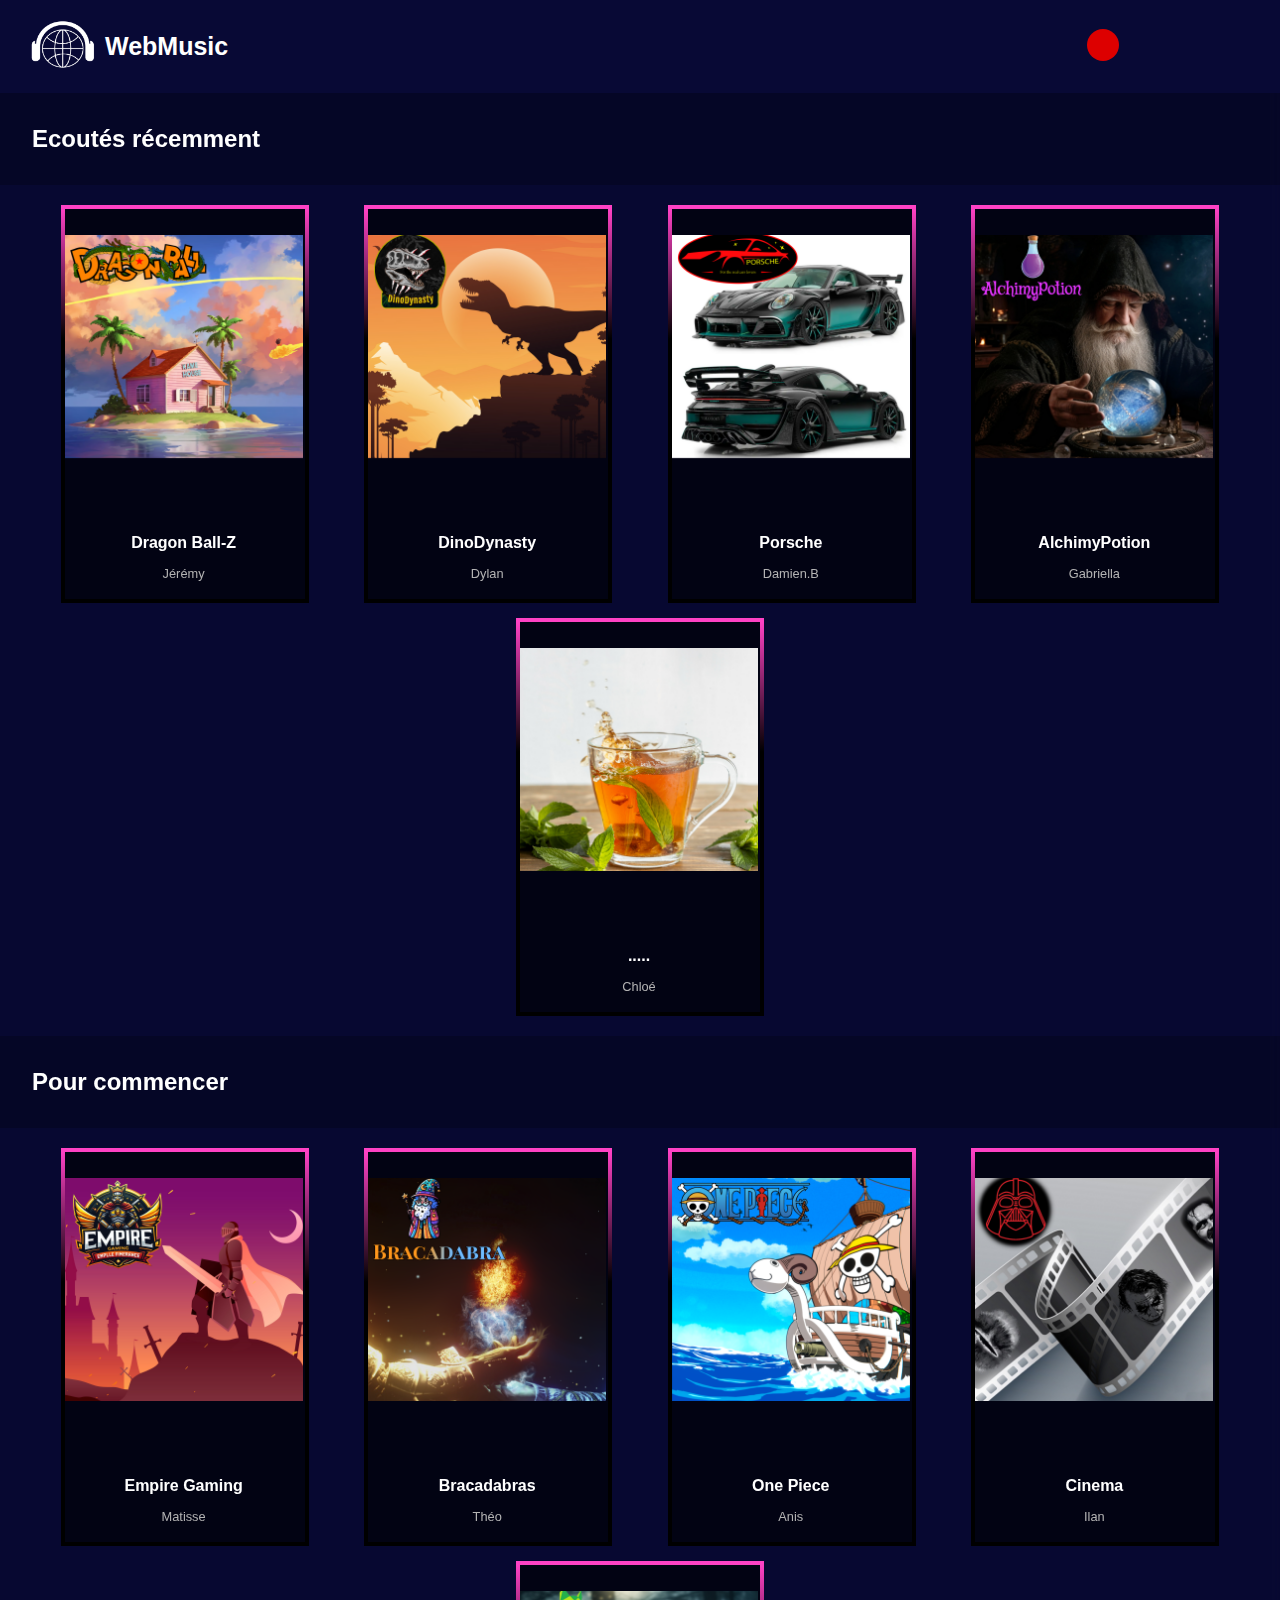
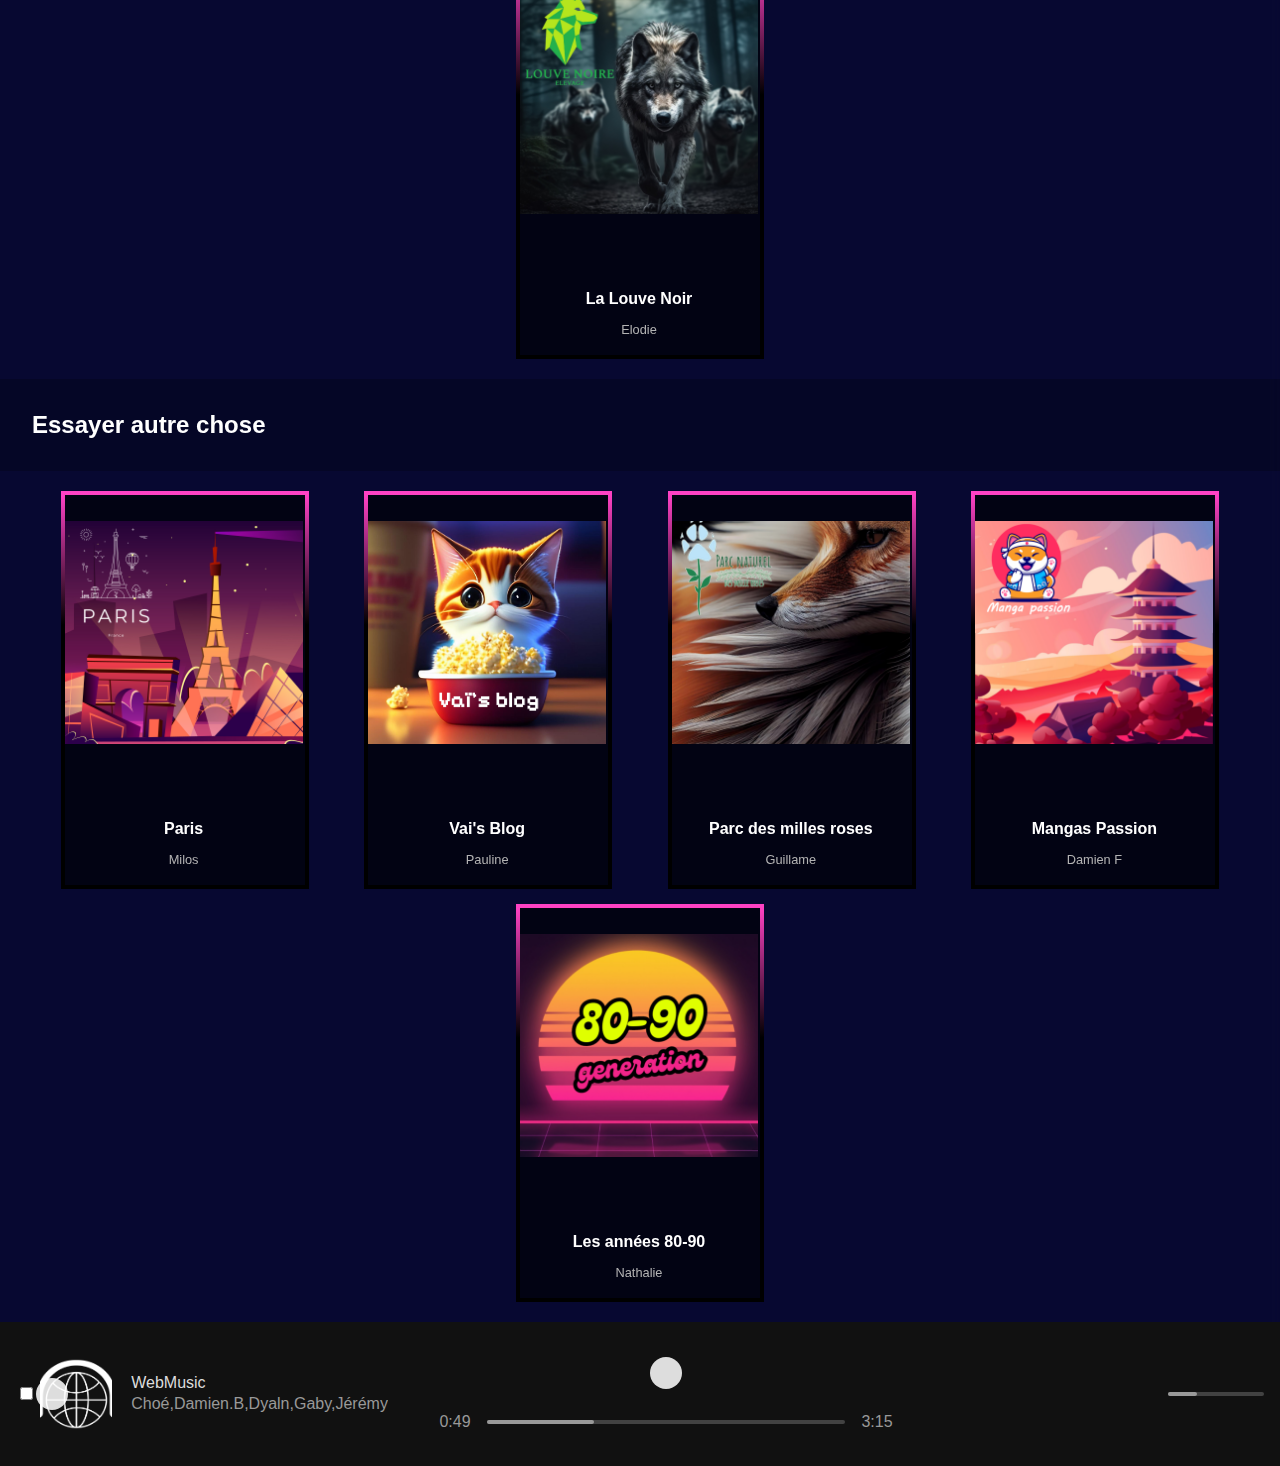
==== commit 865df951: "Merge branch 'main' of https://github.com/Axalya/landing-page-uniweb-music" ====
--- a/index.html
+++ b/index.html
@@ -225,7 +225,7 @@
                         <h2>AlchimyPotion</h2>
                     </a>
 
-                    <p>Gabriella Serves</p>
+                    <p>Gabriella</p>
 
                     <input type="checkbox" id="heart4" class="checkbox">
                     <label for="heart4" class="favorie">
@@ -716,7 +716,7 @@
                         <h2>Les années 80-90</h2>
                     </a>
                     
-                    <p>Nathalie Robin</p>
+                    <p>Nathalie</p>
 
                     <input type="checkbox" id="heart15" class="checkbox">
                     <label for="heart15" class="favorie">
@@ -794,9 +794,6 @@
             </div>
         </div>
     </div>
-
-
-
         
 </body>
 </html>
--- a/assets/style.css
+++ b/assets/style.css
@@ -153,6 +153,7 @@
     display: flex;
     font-size: 25px;
     font-weight: bold;
+    font-family: 'Segoe UI', Tahoma, Geneva, Verdana, sans-serif;
 }
 
 .playlist-creation {
@@ -253,18 +254,20 @@
 }
 
 .back img {
-    width: 238px;
-    height: 240px;
-    object-fit: cover;
-    border-radius: 8px;
+    width: 100%; 
+    height: 35px; 
+    display: block; 
+   
 }
 
 .back .avatar img {
+    width: 237px;
     left: 61px;
+    height: 266px;
     position: absolute;
     bottom: -67px;
-    border-radius: 8px 8px 0px 0px;
-}
+}
+
 
 audio {
     background-color: #fff;
@@ -990,4 +993,78 @@
 }
 .volume-bar .progress-bar:hover .progress::after{
     --size: .8em;
-}+}
+
+
+
+/* Responsive styles for mobile devices */
+@media (max-width: 600px) {
+    .navbar {
+        width: 100%;
+        height: auto;
+        position: static;
+    }
+
+    header {
+        flex-direction: column;
+        padding: 5px;
+    }
+
+    .header-content {
+        flex-direction: column;
+        padding: 5px;
+    }
+
+    .search-box {
+        margin-right: 0;
+        margin-left: 0;
+    }
+
+    .logo img {
+        max-width: 50px;
+    }
+
+    .music-player {
+        height: auto;
+        flex-direction: column;
+        padding: 0.5em;
+    }
+
+    .song-bar {
+        flex-direction: column;
+        width: auto;
+        align-items: center;
+    }
+
+    .song-infos {
+        flex-direction: row;
+    }
+
+    .image-container {
+        --size: 3em;
+    }
+
+    .icons,
+    .control-buttons,
+    .other-features {
+        justify-content: space-evenly;
+        width: 100%;
+    }
+
+    .progress-controller {
+        gap: 0.5em;
+    }
+
+    .progress-container,
+    .volume-bar .progress-bar {
+        width: 90%;
+    }
+
+    .volume-bar {
+        flex-direction: row;
+    }
+
+    .btn-play img {
+        width: 30px; /* Adjust the size of play button */
+    }
+}
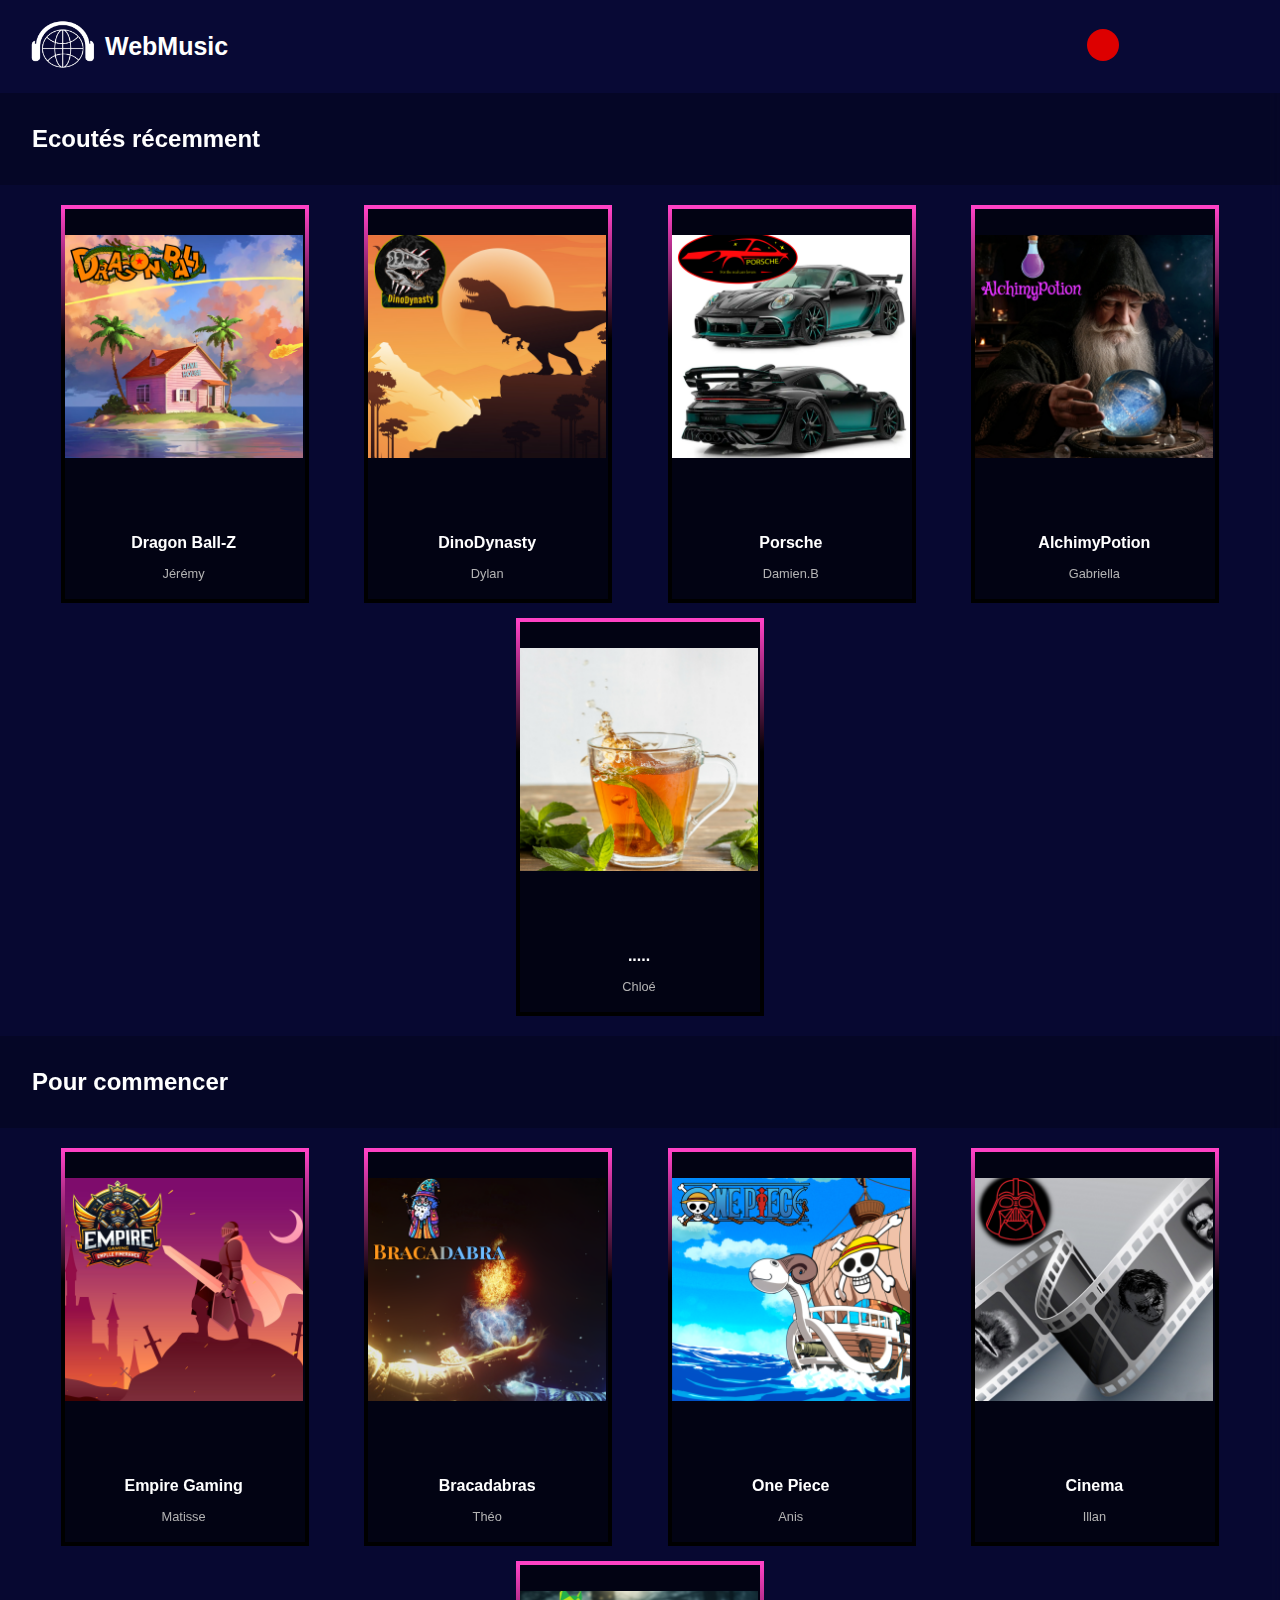
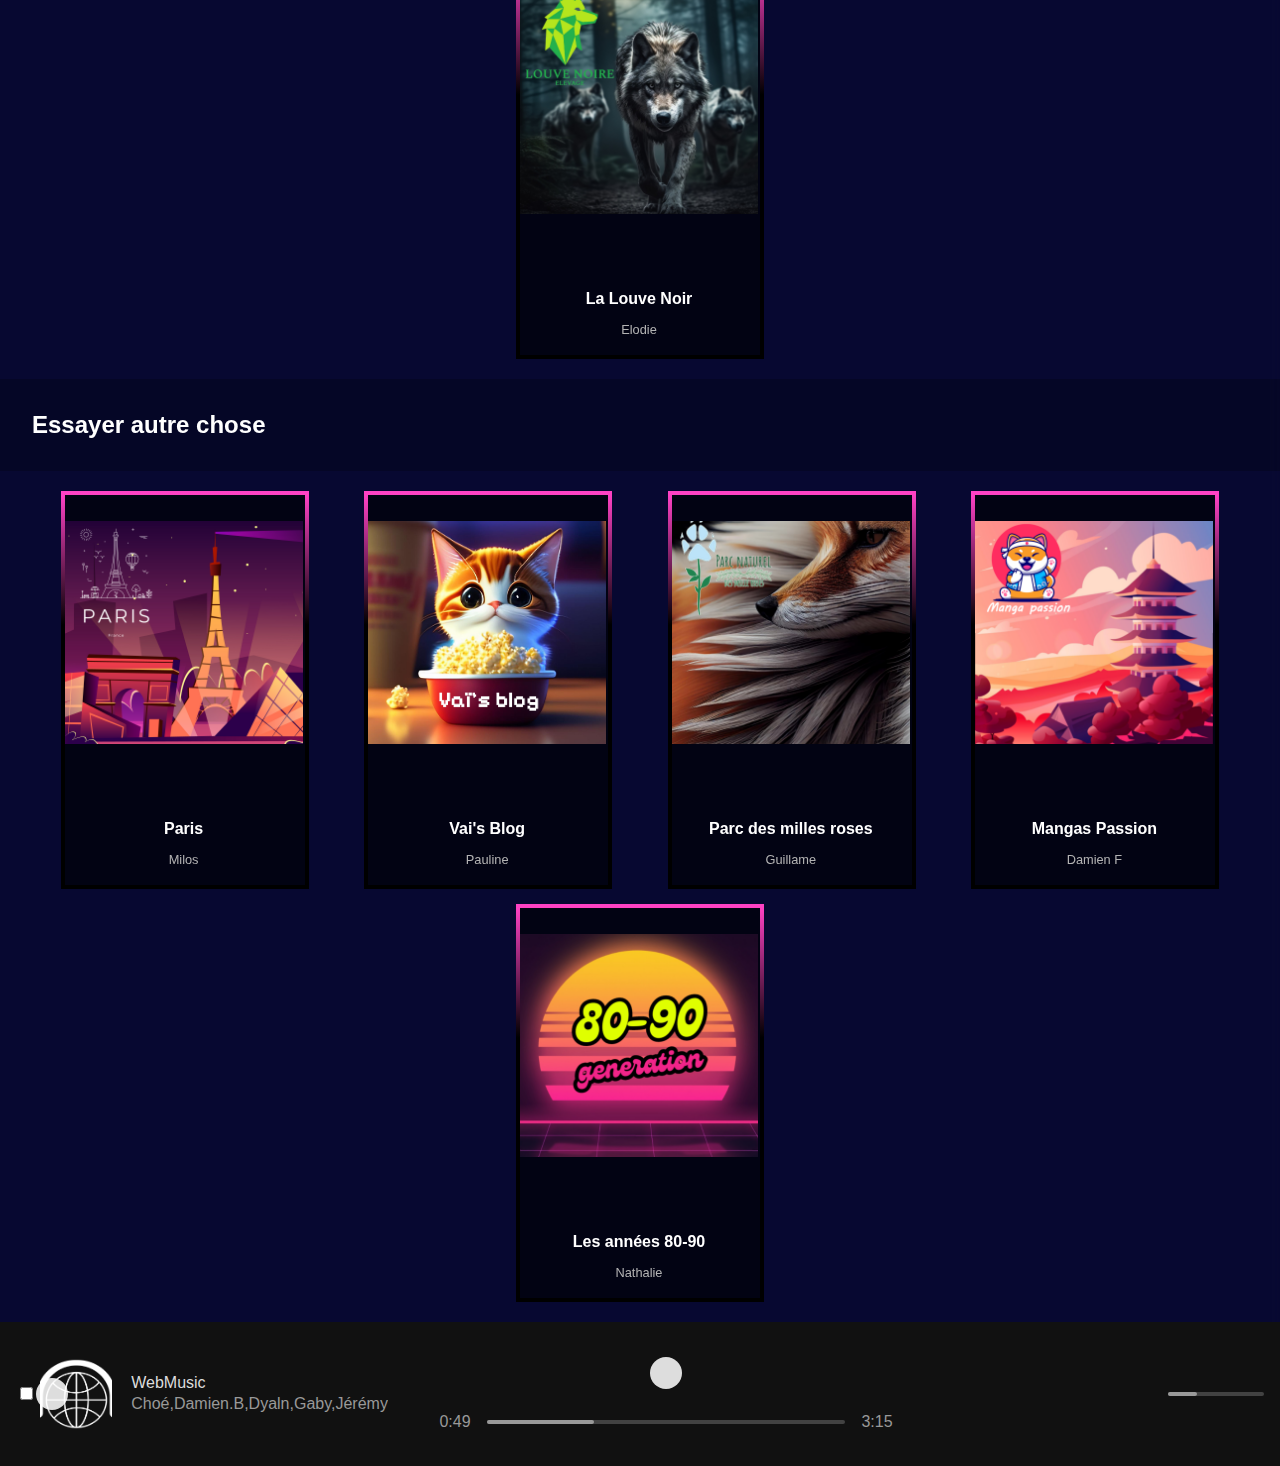
==== commit bf137360: "modif" ====
--- a/index.html
+++ b/index.html
@@ -76,7 +76,7 @@
 
         <div class="playlists">
 
-    <!-- CARD 1 -->
+    <!-- CARD 1 Jérémy -->
 
             <input type="checkbox" id="flip1" class="checkbox">
             <label for="flip1" class="playlist-card playlist-card1">
@@ -89,7 +89,7 @@
                     
                 <a href="https://dragon-ball-jer.000webhostapp.com/" target="_blank"> 
                     <button class="btn-play">
-                        <img src="assets/play_14441317.png" alt="Play"> 
+                        <img src="assets/bouton-play.png" alt="Play"> 
                     </button>
                 </a>
 
@@ -118,7 +118,7 @@
             
             </label>
 
-    <!-- CARD 2 -->
+    <!-- CARD 2 Dylan -->
 
             <input type="checkbox" id="flip2" class="checkbox">
             <label for="flip2" class="playlist-card playlist-card2">
@@ -131,7 +131,7 @@
 
                 <a href="https://dinodynasty.000webhostapp.com/" target="_blank"> 
                     <button class="btn-play">
-                        <img src="assets/play_14441317.png" alt="Play"> 
+                        <img src="assets/bouton-play.png" alt="Play"> 
                     </button>
                 </a>
 
@@ -161,7 +161,7 @@
             
             </label>
 
-    <!-- CARD 3 -->
+    <!-- CARD 3 Damien.B-->
 
             <input type="checkbox" id="flip3" class="checkbox">
             <label for="flip3" class="playlist-card playlist-card3">
@@ -174,7 +174,7 @@
 
                 <a href="https://porschefactory.000webhostapp.com/" target="_blank">
                     <button class="btn-play">
-                        <img src="assets/play_14441317.png" alt="Play"> 
+                        <img src="assets/bouton-play.png" alt="Play"> 
                     </button>
                 </a>
 
@@ -204,7 +204,7 @@
             
             </label>
 
-    <!-- CARD 4 -->
+    <!-- CARD 4 Gabriella -->
 
             <input type="checkbox" id="flip4" class="checkbox">
             <label for="flip4" class="playlist-card playlist-card4">
@@ -217,7 +217,7 @@
 
                 <a href="https://alchimypotion.000webhostapp.com" target="_blank">
                     <button class="btn-play">
-                        <img src="assets/play_14441317.png" alt="Play"> 
+                        <img src="assets/bouton-play.png" alt="Play"> 
                     </button>
                 </a>
 
@@ -247,7 +247,7 @@
             
             </label>
 
-    <!-- CARD 5 -->
+    <!-- CARD 5 Chloé -->
 
             <input type="checkbox" id="flip5" class="checkbox">
             <label for="flip5" class="playlist-card playlist-card5">
@@ -259,7 +259,7 @@
                     </div>
 
                     <button class="btn-play">
-                        <img src="assets/play_14441317.png" alt="Play"> 
+                        <img src="assets/bouton-play.png" alt="Play"> 
                     </button>
 
                     <a href="">
@@ -291,7 +291,7 @@
         </div>
     </section>
     
-    <!-- CARD 6 -->
+    <!-- CARD 6 Matisse -->
 
     <h2>Pour commencer</h2>
 
@@ -310,7 +310,7 @@
 
                 <a href="http://empire-gaming.trveon.com/" target="_blank">
                     <button class="btn-play">
-                        <img src="assets/play_14441317.png" alt="Play"> 
+                        <img src="assets/bouton-play.png" alt="Play"> 
                     </button>
                 </a>
                     <a href="">
@@ -339,7 +339,7 @@
             
             </label>
 
-    <!-- CARD 7 -->
+    <!-- CARD 7 Théo -->
 
             <input type="checkbox" id="flip7" class="checkbox">
             <label for="flip7" class="playlist-card playlist-card7">
@@ -352,7 +352,7 @@
 
                 <a href="https://bracadabras.trveon.com/" target="_blank">
                     <button class="btn-play">
-                        <img src="assets/play_14441317.png" alt="Play"> 
+                        <img src="assets/bouton-play.png" alt="Play"> 
                     </button>
                 </a>
 
@@ -382,7 +382,7 @@
             
             </label>
             
-    <!-- CARD 8 -->
+    <!-- CARD 8 Anis -->
 
             <input type="checkbox" id="flip8" class="checkbox">
             <label for="flip8" class="playlist-card playlist-card8">
@@ -395,7 +395,7 @@
 
                 <a href="https://opfc.000webhostapp.com/" target="_blank">
                     <button class="btn-play">
-                        <img src="assets/play_14441317.png" alt="Play"> 
+                        <img src="assets/bouton-play.png" alt="Play"> 
                     </button>
                 </a>
 
@@ -426,7 +426,7 @@
             </label>
            
 
-    <!-- CARD 9 -->
+    <!-- CARD 9 Illan -->
 
             <input type="checkbox" id="flip9" class="checkbox">
             <label for="flip9" class="playlist-card playlist-card9">
@@ -439,7 +439,7 @@
 
                 <a href="https://hiess-cinema.go.yo.fr/" target="_blank">
                     <button class="btn-play">
-                        <img src="assets/play_14441317.png" alt="Play"> 
+                        <img src="assets/bouton-play.png" alt="Play"> 
                     </button>
                 </a>
 
@@ -447,7 +447,7 @@
                         <h2>Cinema</h2>
                     </a>
 
-                    <p>Ilan</p>
+                    <p>Illan</p>
 
                     <input type="checkbox" id="heart9" class="checkbox">
                     <label for="heart9" class="favorie">
@@ -470,7 +470,7 @@
             </label>
             
         
-    <!-- CARD 10 -->
+    <!-- CARD 10 Elodie -->
 
             <input type="checkbox" id="flip10" class="checkbox">
             <label for="flip10" class="playlist-card playlist-card10">
@@ -483,7 +483,7 @@
 
                 <a href=" https://louve-noire.go.yo.fr/" target="_blank">
                     <button class="btn-play">
-                        <img src="assets/play_14441317.png" alt="Play"> 
+                        <img src="assets/bouton-play.png" alt="Play"> 
                     </button>
                 </a>
 
@@ -516,7 +516,7 @@
         </div>
     </section>
 
-    <!-- CARD 11 -->
+    <!-- CARD 11 Milos -->
 
     <h2>Essayer autre chose</h2>
 
@@ -535,7 +535,7 @@
 
                 <a href="https://paris-cnam.000webhostapp.com/" target="_blank">
                     <button class="btn-play">
-                        <img src="assets/play_14441317.png" alt="Play"> 
+                        <img src="assets/bouton-play.png" alt="Play"> 
                     </button>
                 </a>
 
@@ -565,7 +565,7 @@
             
             </label>
 
-    <!-- CARD 12 -->
+    <!-- CARD 12 Pauline -->
 
             <input type="checkbox" id="flip12" class="checkbox">
             <label for="flip12" class="playlist-card playlist-card12">
@@ -578,7 +578,7 @@
 
                 <a href="https://vais-blog.000webhostapp.com/" target="_blank">
                     <button class="btn-play">
-                        <img src="assets/play_14441317.png" alt="Play"> 
+                        <img src="assets/bouton-play.png" alt="Play"> 
                     </button>
                 </a>
 
@@ -608,7 +608,7 @@
             
             </label>
 
-    <!-- CARD 13 -->
+    <!-- CARD 13 Guillaume -->
 
             <input type="checkbox" id="flip13" class="checkbox">
             <label for="flip13" class="playlist-card playlist-card13">
@@ -621,7 +621,7 @@
 
                 <a href="https://parcdesmilleroses.000webhostapp.com/" target="_blank">
                     <button class="btn-play">
-                        <img src="assets/play_14441317.png" alt="Play"> 
+                        <img src="assets/bouton-play.png" alt="Play"> 
                     </button>
                 </a>
 
@@ -651,7 +651,7 @@
             
             </label>
 
-    <!-- CARD 14 -->
+    <!-- CARD 14 Damien.F -->
 
             <input type="checkbox" id="flip14" class="checkbox">
             <label for="flip14" class="playlist-card playlist-card14">
@@ -664,7 +664,7 @@
 
                 <a href="https://manga-passion-cnam.000webhostapp.com/" target="_blank">
                     <button class="btn-play">
-                        <img src="assets/play_14441317.png" alt="Play"> 
+                        <img src="assets/bouton-play.png" alt="Play"> 
                     </button>
                 </a>
 
@@ -695,7 +695,7 @@
             </label>
             
 
-    <!-- CARD 15 -->
+    <!-- CARD 15 Nathalie -->
 
             <input type="checkbox" id="flip15" class="checkbox">
             <label for="flip15" class="playlist-card playlist-card15">
@@ -708,7 +708,7 @@
 
                 <a href="https://les-annees-80-90.000webhostapp.com" target="_blank">
                     <button class="btn-play">
-                        <img src="assets/play_14441317.png" alt="Play"> 
+                        <img src="assets/bouton-play.png" alt="Play"> 
                     </button>
                 </a>
 
@@ -741,6 +741,7 @@
         </div>
     </section>
     
+    <footer>
     <div class="music-player">
         <input type="checkbox" id="playPause" class="play-pause"/>
         <label for="playPause" class="control-buttons play-pause"></label>
@@ -794,6 +795,7 @@
             </div>
         </div>
     </div>
-        
+</footer>
+
 </body>
 </html>
--- a/assets/style.css
+++ b/assets/style.css
@@ -345,7 +345,7 @@
     width: 50px;
     height: 50px;
     border-radius: 50%;
-    background-color: #1db954;
+    background-color: #ebf00b;
     border: none;
     cursor: pointer;
     display: flex;
@@ -616,11 +616,11 @@
 
 
 @keyframes anime {
-    0% {border-image: linear-gradient(0deg, rgb(0 0 0), rgba(209, 5, 186, 0.99)) 1;}
-    25% {border-image: linear-gradient(50deg, rgb(0 0 0), rgba(29, 40, 104, 0.99)) 1;}
+    0% {border-image: linear-gradient(0deg, rgb(0 0 0), rgba(235, 240, 11, 0.99)) 1;}
+    25% {border-image: linear-gradient(50deg, rgb(0 0 0), rgba(235, 240, 11, 0.99)) 1;}
     50% {border-image: linear-gradient(150deg, rgb(0 0 0), rgba(251, 255, 1, 0.99)) 1;}
-    75% {border-image: linear-gradient(250deg, rgb(0 0 0),rgba(191, 14, 79, 0.99)) 1;}
-    100% {border-image: linear-gradient(360deg, rgb(0 0 0), rgba(8, 2, 179, 0.99)) 1;}
+    75% {border-image: linear-gradient(250deg, rgb(0 0 0),rgba(235, 240, 11, 0.99)) 1;}
+    100% {border-image: linear-gradient(360deg, rgb(0 0 0), rgba(235, 240, 11, 0.99)) 1;}
 }
 
 
@@ -628,9 +628,9 @@
 
 i.fa-solid.fa-circle-plus {
     position: absolute;
-    left: 197px;
-    bottom: -6px;
-    font-size: 2em;
+    right: 197px;
+    bottom: -14px;
+    font-size: 1.6em;
 }
 
 i.fa-solid.fa-circle-plus:hover {
@@ -643,9 +643,9 @@
 
 .favorie {
     position: absolute;
-    left: 15px;
-    bottom: -4px;
-    font-size: 1.6em;
+    left: 197px;
+    bottom: -14px;
+    font-size: 1.5em;
     background-clip: text;
 }
 
@@ -997,74 +997,3 @@
 
 
 
-/* Responsive styles for mobile devices */
-@media (max-width: 600px) {
-    .navbar {
-        width: 100%;
-        height: auto;
-        position: static;
-    }
-
-    header {
-        flex-direction: column;
-        padding: 5px;
-    }
-
-    .header-content {
-        flex-direction: column;
-        padding: 5px;
-    }
-
-    .search-box {
-        margin-right: 0;
-        margin-left: 0;
-    }
-
-    .logo img {
-        max-width: 50px;
-    }
-
-    .music-player {
-        height: auto;
-        flex-direction: column;
-        padding: 0.5em;
-    }
-
-    .song-bar {
-        flex-direction: column;
-        width: auto;
-        align-items: center;
-    }
-
-    .song-infos {
-        flex-direction: row;
-    }
-
-    .image-container {
-        --size: 3em;
-    }
-
-    .icons,
-    .control-buttons,
-    .other-features {
-        justify-content: space-evenly;
-        width: 100%;
-    }
-
-    .progress-controller {
-        gap: 0.5em;
-    }
-
-    .progress-container,
-    .volume-bar .progress-bar {
-        width: 90%;
-    }
-
-    .volume-bar {
-        flex-direction: row;
-    }
-
-    .btn-play img {
-        width: 30px; /* Adjust the size of play button */
-    }
-}
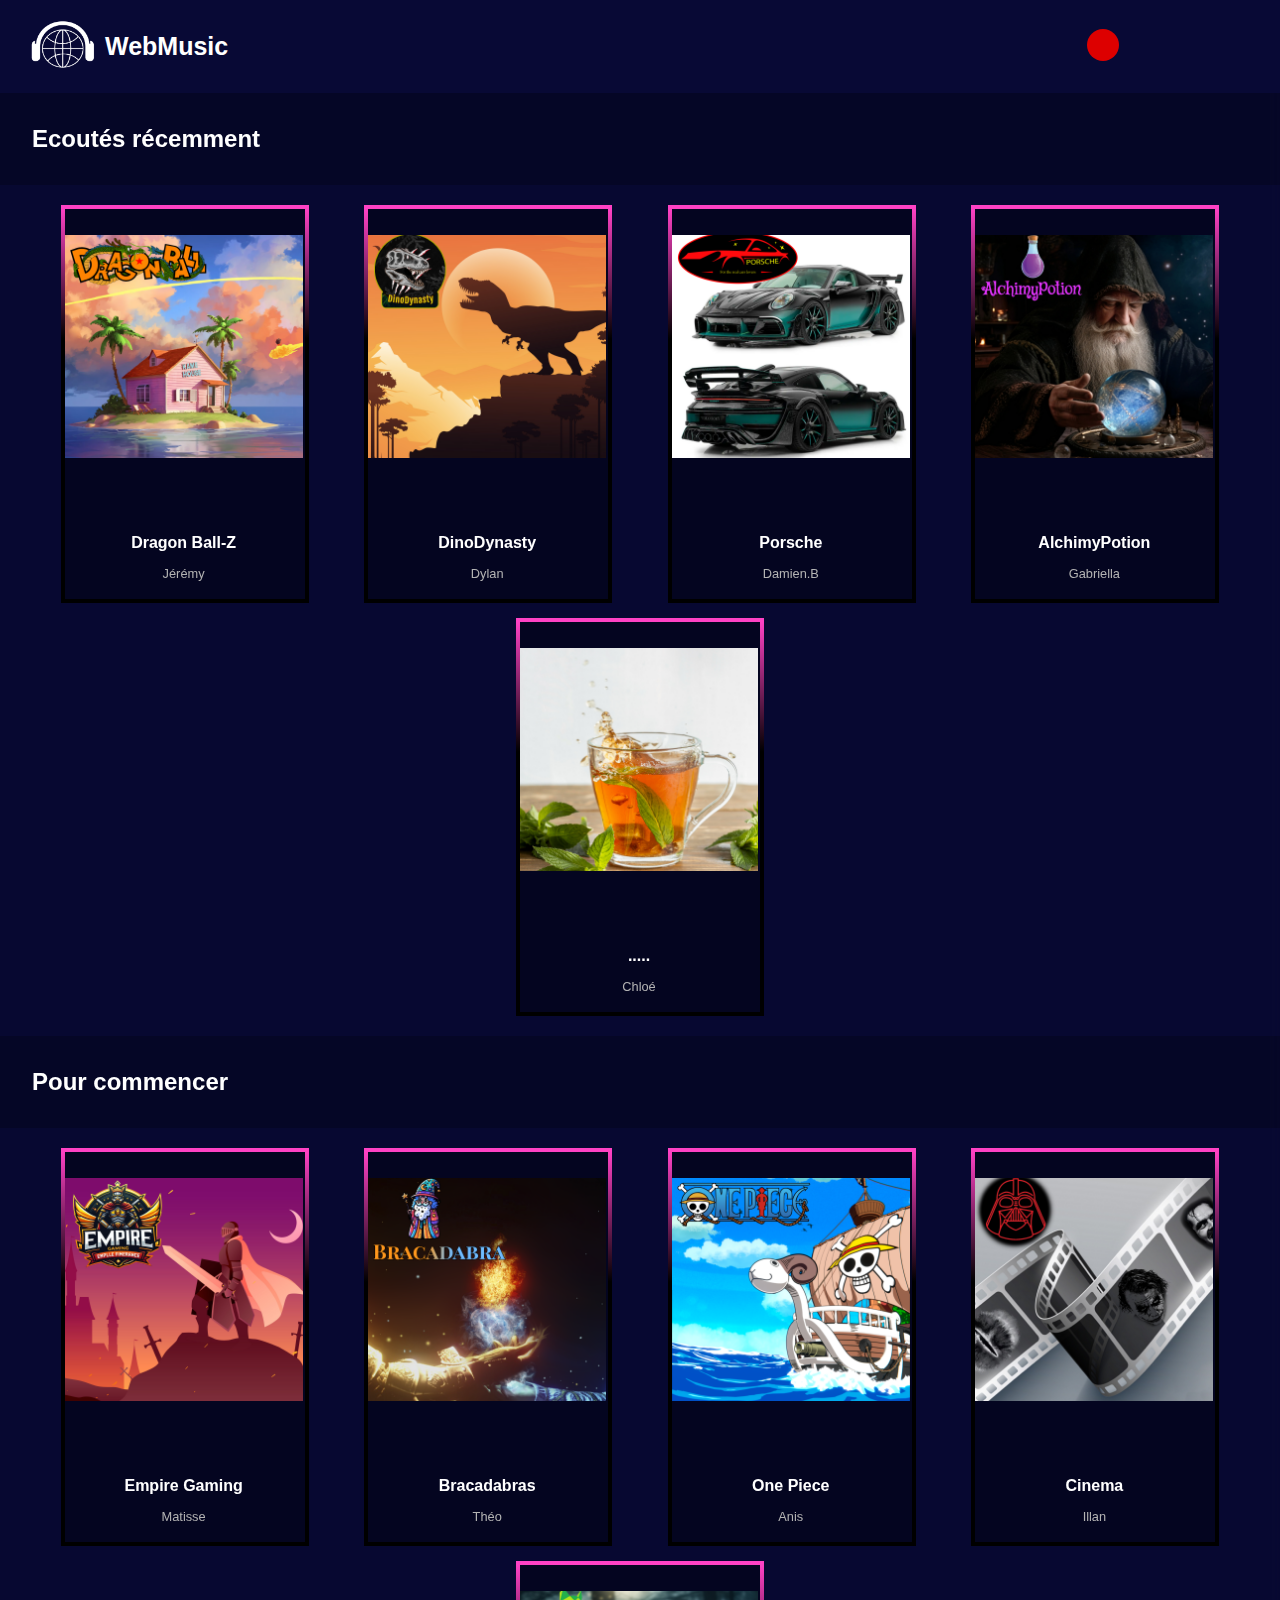
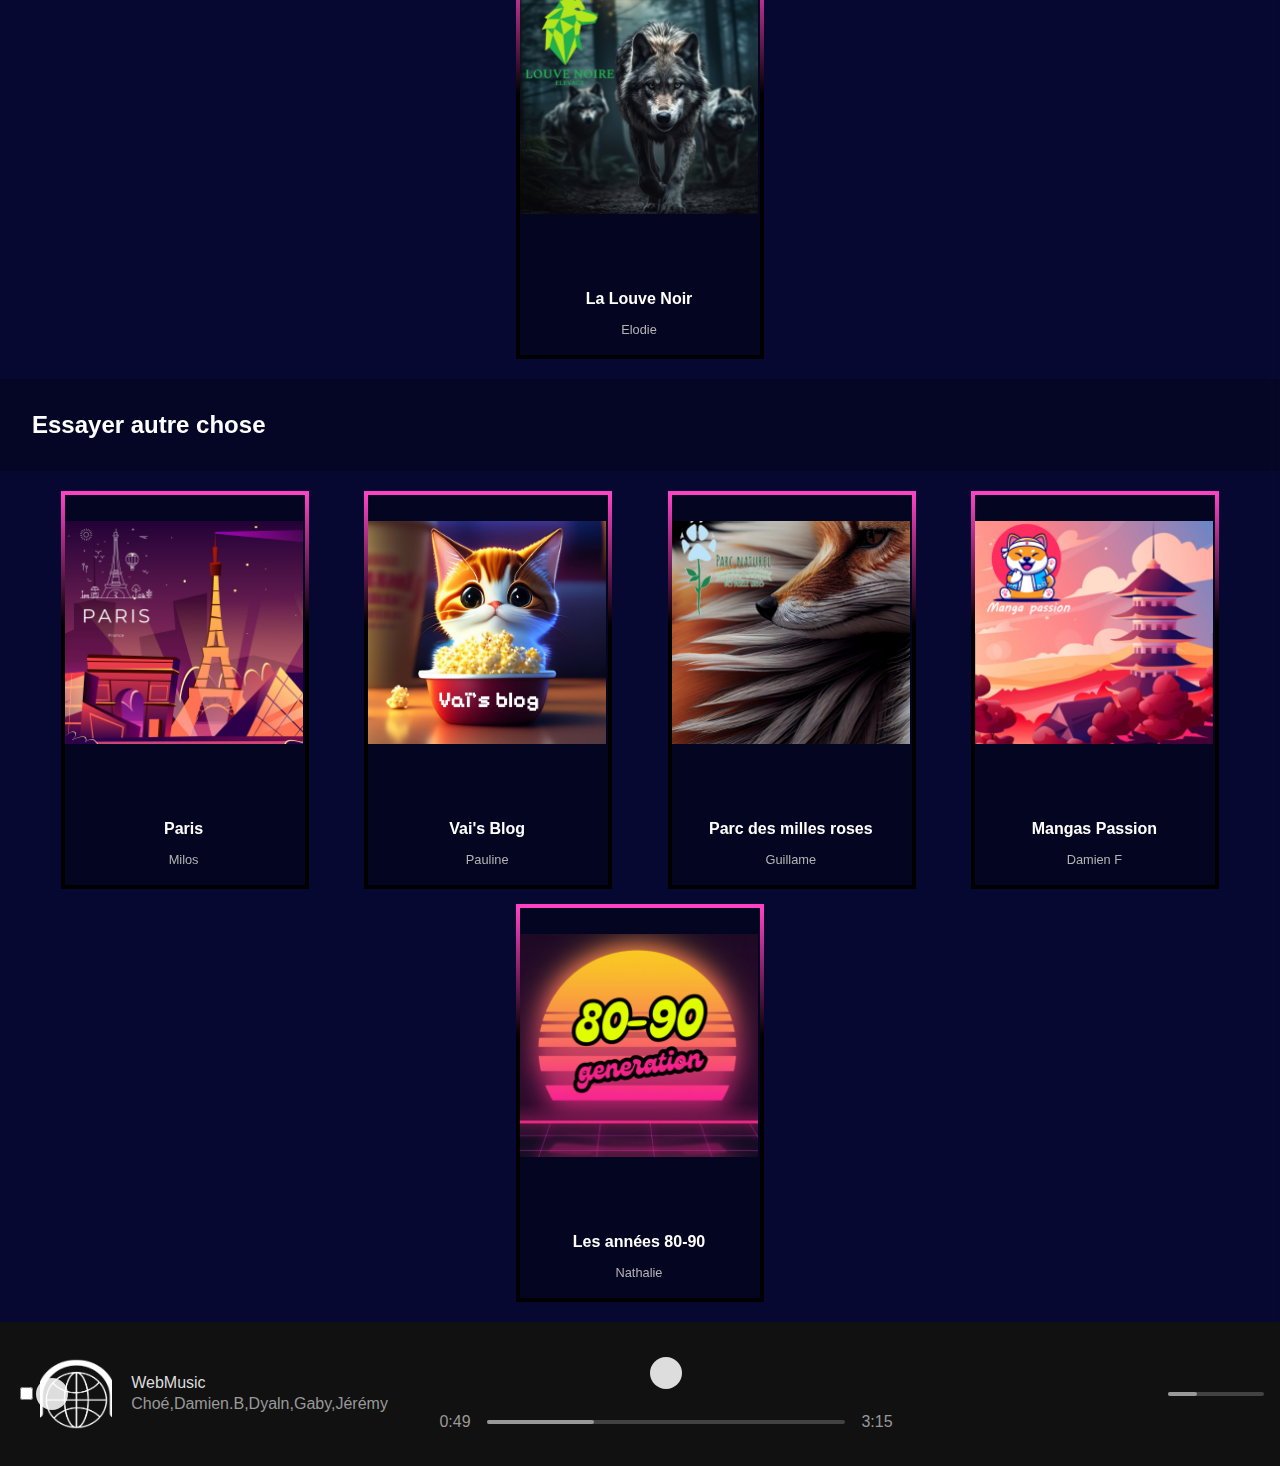
==== commit 39fc957b: "modif" ====
--- a/index.html
+++ b/index.html
@@ -94,7 +94,7 @@
                 </a>
 
                     <a href="">
-                        <h2>Dragon Ball-Z</h2>
+                        <h3>Dragon Ball-Z</h3>
                     </a>
 
                     <p>Jérémy</p>
@@ -136,7 +136,7 @@
                 </a>
 
                     <a href="">
-                        <h2>DinoDynasty</h2>
+                        <h3>DinoDynasty</h3>
                     </a>
 
                     <p>Dylan</p>
@@ -179,7 +179,7 @@
                 </a>
 
                     <a href="">
-                        <h2>Porsche</h2>
+                        <h3>Porsche</h3>
                     </a>
 
                     <p>Damien.B</p>
@@ -222,7 +222,7 @@
                 </a>
 
                     <a href="">
-                        <h2>AlchimyPotion</h2>
+                        <h3>AlchimyPotion</h3>
                     </a>
 
                     <p>Gabriella</p>
@@ -263,7 +263,7 @@
                     </button>
 
                     <a href="">
-                        <h2>.....</h2>
+                        <h3>.....</h3>
                     </a>
 
                     <p>Chloé</p>
@@ -314,7 +314,7 @@
                     </button>
                 </a>
                     <a href="">
-                        <h2>Empire Gaming</h2>
+                        <h3>Empire Gaming</h3>
                     </a>
 
                     <p>Matisse</p>
@@ -357,7 +357,7 @@
                 </a>
 
                     <a href="">
-                        <h2>Bracadabras</h2>
+                        <h3>Bracadabras</h3>
                     </a>
 
                     <p>Théo</p>
@@ -400,7 +400,7 @@
                 </a>
 
                     <a href="">
-                        <h2>One Piece</h2>
+                        <h3>One Piece</h3>
                     </a>
 
                     <p>Anis</p>
@@ -444,7 +444,7 @@
                 </a>
 
                     <a href="">
-                        <h2>Cinema</h2>
+                        <h3>Cinema</h3>
                     </a>
 
                     <p>Illan</p>
@@ -488,7 +488,7 @@
                 </a>
 
                     <a href="">
-                        <h2>La Louve Noir</h2>
+                        <h3>La Louve Noir</h3>
                     </a>
 
                     <p>Elodie</p>
@@ -540,7 +540,7 @@
                 </a>
 
                     <a href="">
-                        <h2>Paris</h2>
+                        <h3>Paris</h3>
                     </a>
 
                     <p>Milos</p>
@@ -583,7 +583,7 @@
                 </a>
 
                     <a href="">
-                        <h2>Vai's Blog</h2>
+                        <h3>Vai's Blog</h3>
                     </a>
 
                     <p>Pauline</p>
@@ -626,7 +626,7 @@
                 </a>
 
                     <a href="">
-                        <h2>Parc des milles roses</h2>
+                        <h3>Parc des milles roses</h3>
                     </a>
 
                     <p>Guillame</p>
@@ -669,7 +669,7 @@
                 </a>
 
                     <a href="">
-                        <h2>Mangas Passion</h2>
+                        <h3>Mangas Passion</h3>
                     </a>
 
                     <p>Damien F</p>
@@ -713,7 +713,7 @@
                 </a>
 
                     <a href="">
-                        <h2>Les années 80-90</h2>
+                        <h3>Les années 80-90</h3>
                     </a>
                     
                     <p>Nathalie</p>
--- a/assets/style.css
+++ b/assets/style.css
@@ -153,7 +153,7 @@
     display: flex;
     font-size: 25px;
     font-weight: bold;
-    font-family: 'Segoe UI', Tahoma, Geneva, Verdana, sans-serif;
+    font-family: 'Segoe UI', sans-serif;
 }
 
 .playlist-creation {
@@ -163,7 +163,7 @@
 }
 
 .btn-create-playlist {
-    background-color: #1db954;
+    background-color: #ebf00b;
     color: white;
     border: none;
     padding: 7px 20px;
@@ -174,7 +174,7 @@
 }
 
 .btn-create-playlist:hover {
-    background-color: #1ed760;
+    background-color: #ebf00b;
 }
 
 .playlist-creation p {
@@ -182,7 +182,7 @@
 }
 
 .btn-signup {
-    background-color: #1db954;
+    background-color: #ebf00b;
     color: white;
 }
 
@@ -193,18 +193,19 @@
 }
 
 .btn-signup:hover {
-    background-color: #1ed760;
+    background-color: #ebf00b;
 }
 
 .btn-login:hover {
-    border-color: #1ed760;
-    color: #1ed760;
+    border-color: #ebf00b;
+    color: #ebf00b;
 }
 
 
 h2 {
     background-color: #00000045;
     backdrop-filter: blur(4px);
+    font-family: 'Franklin Gothic Medium', 'Arial Narrow', Arial, sans-serif;
     color: #fff;
     margin: 0;
     padding: 32px;
@@ -226,7 +227,7 @@
 }
 
 .playlist-card {
-    background-color: #0000009c;
+    background-color: #0000005a;
     border-radius: 8px;
     width: 210px;
     height: 40vh;
@@ -243,7 +244,7 @@
 
 
 .playlist-card:hover {
-    background-color: #000000;
+    background-color: #00000000;
     transition: .5s;
 }
 
@@ -281,8 +282,9 @@
     height: 27vh;
 }
 
-.front h2 {
+.front h3 {
     font-size: 1em;
+    font-family: 'Gill Sans', 'Gill Sans MT', Calibri, 'Trebuchet MS', sans-serif;
     color: #fff;
     margin: 32px 0px 0px 0px;
     padding: 0;
@@ -345,7 +347,7 @@
     width: 50px;
     height: 50px;
     border-radius: 50%;
-    background-color: #ebf00b;
+    background-color: #111111b5;
     border: none;
     cursor: pointer;
     display: flex;
@@ -634,7 +636,7 @@
 }
 
 i.fa-solid.fa-circle-plus:hover {
- color: #00fc58;
+ color: #ecf00b;
 }
 
 
@@ -915,7 +917,7 @@
 
 /* You might want to add hover effects for the icons */
 .icons i:hover {
-    color: #1db954; /* Change color on hover */
+    color: #1db954; 
 }
 .progress-controller{
     width: 100%;
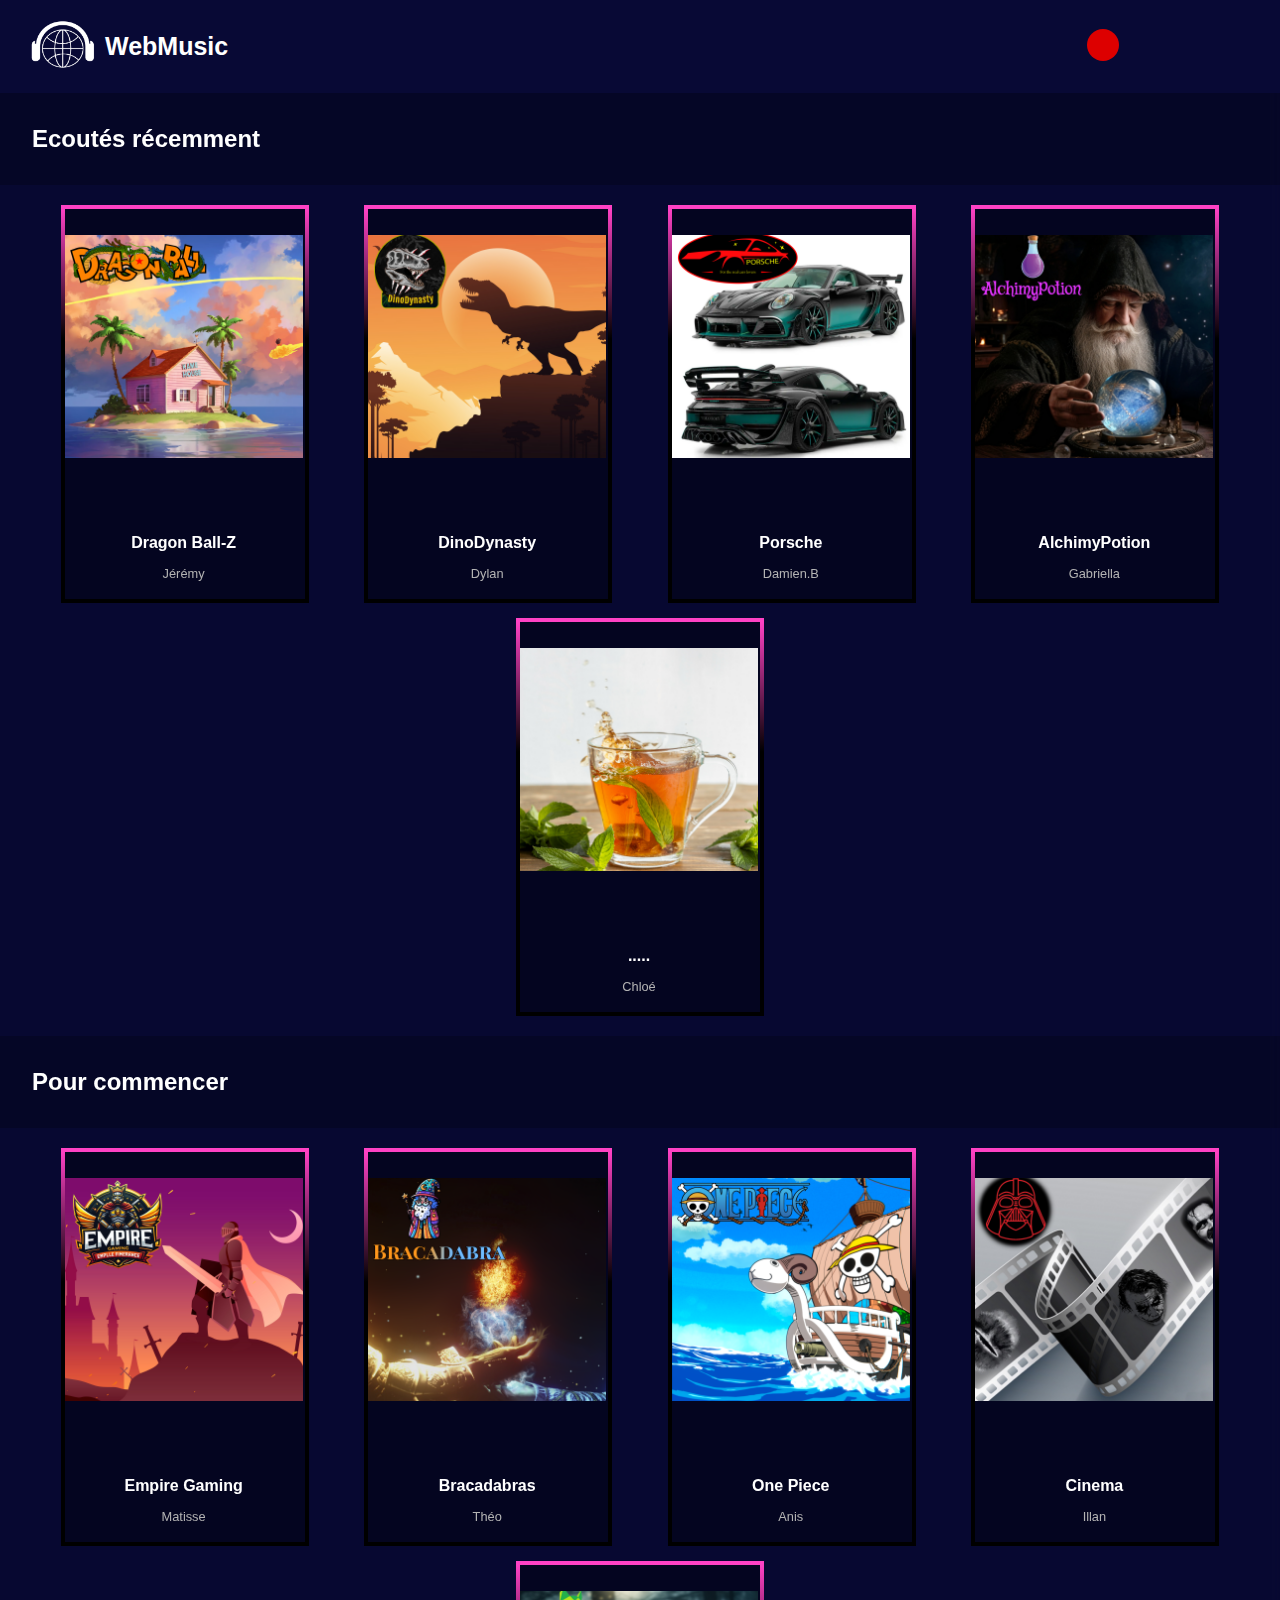
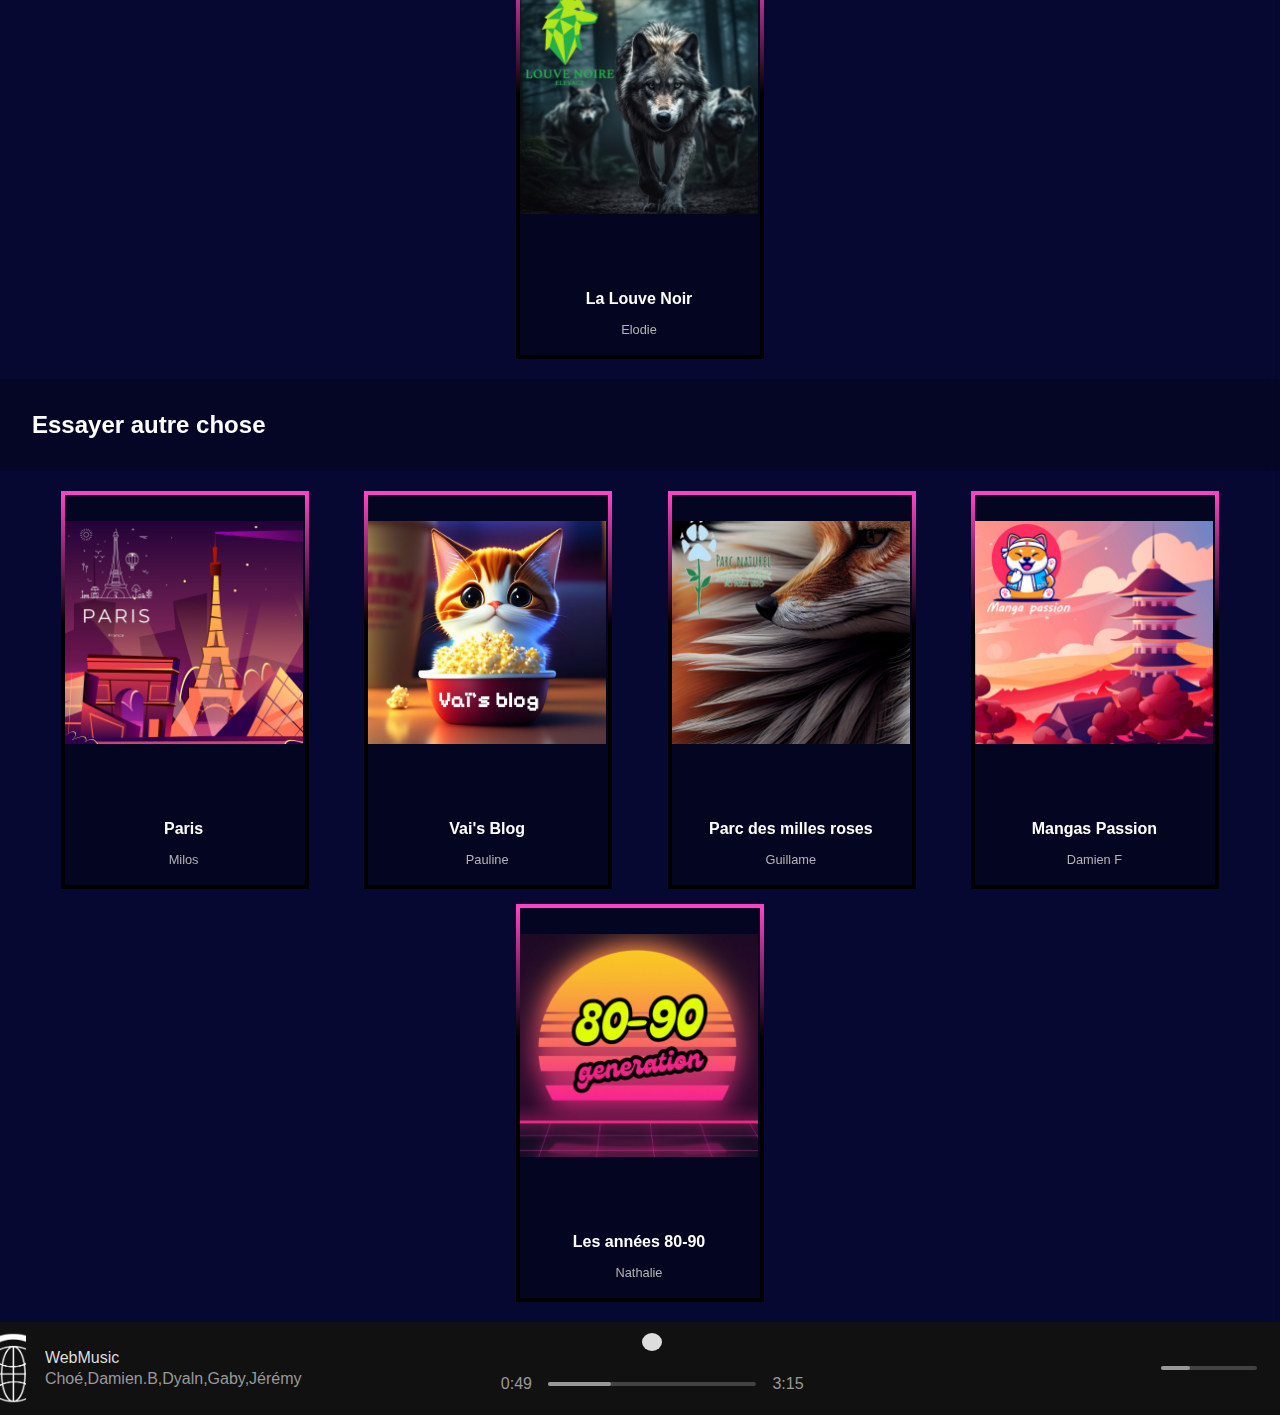
==== commit 08a807d2: "footer" ====
--- a/index.html
+++ b/index.html
@@ -215,11 +215,11 @@
                         <img src="assets/images-album/alchimy-potion.png" alt="">
                     </div>
 
-                <a href="https://alchimypotion.000webhostapp.com" target="_blank">
-                    <button class="btn-play">
-                        <img src="assets/bouton-play.png" alt="Play"> 
-                    </button>
-                </a>
+                    <a href="https://alchimypotion.000webhostapp.com" target="_blank">
+                        <button class="btn-play">
+                            <img src="assets/bouton-play.png" alt="Play"> 
+                        </button>
+                    </a>
 
                     <a href="">
                         <h3>AlchimyPotion</h3>
@@ -258,9 +258,11 @@
                         <img src="assets/images-album/chloe.png" alt="">
                     </div>
 
-                    <button class="btn-play">
-                        <img src="assets/bouton-play.png" alt="Play"> 
-                    </button>
+                    <a href="#" target="_blank">
+                        <button class="btn-play">
+                            <img src="assets/bouton-play.png" alt="Play"> 
+                        </button>
+                    </a>
 
                     <a href="">
                         <h3>.....</h3>
@@ -741,61 +743,78 @@
         </div>
     </section>
     
-    <footer>
-    <div class="music-player">
-        <input type="checkbox" id="playPause" class="play-pause"/>
-        <label for="playPause" class="control-buttons play-pause"></label>
+    <footer class="music-player">
+
         <div class="song-bar">
-            <audio controls>
-                <source src="assets/musiques/menu.mp3" type="audio/mpeg">
-            </audio>
+
             <div class="song-infos">
+
                 <div class="image-container">
                     <img src="assets/logo.png" alt="UniWeb Music" />
                 </div>
+
                 <div class="song-description">
                     <p class="title">
                        WebMusic
                     </p>
                     <p class="artist">Choé,Damien.B,Dyaln,Gaby,Jérémy</p>
                 </div>
+
             </div>
+
+        </div>
+
+        <div id="middleFooter">
+            
+            <div class="progress-controller">
+
+                <div class="control-buttons">
+                    <i class="fas fa-random"></i>
+                    <i class="fas fa-step-backward"></i>
+                    <i class="play-pause fas fa-play"></i>
+                    <i class="fas fa-step-forward"></i>
+                    <i class="fas fa-undo-alt"></i>
+                </div>
+
+                <div class="progress-container">
+                    <span>0:49</span>
+                    <div class="progress-bar">
+                        <div class="progress"></div>
+                    </div>
+                    <span>3:15</span>
+                </div>
+
+            </div>
+        
+
             <div class="icons">
+
                 <i class="far fa-heart"></i>
                 <i class="fab fa-facebook-f"></i> <!-- Facebook icon -->
                 <i class="fab fa-twitter"></i> <!-- Twitter icon -->
                 <i class="fab fa-instagram"></i> <!-- Instagram icon -->
+
             </div>
         </div>
-        
-        <div class="progress-controller">
-            <div class="control-buttons">
-                <i class="fas fa-random"></i>
-                <i class="fas fa-step-backward"></i>
-                <i class="play-pause fas fa-play"></i>
-                <i class="fas fa-step-forward"></i>
-                <i class="fas fa-undo-alt"></i>
-            </div>
-            <div class="progress-container">
-                <span>0:49</span>
-                <div class="progress-bar">
-                    <div class="progress"></div>
-                </div>
-                <span>3:15</span>
-            </div>
-        </div>
+
+
         <div class="other-features">
+
             <i class="fas fa-list-ul"></i>
             <i class="fas fa-desktop"></i>
+
             <div class="volume-bar">
+
                 <i class="fas fa-volume-down"></i>
                 <div class="progress-bar">
                     <div class="progress"></div>
                 </div>
+
             </div>
+
         </div>
-    </div>
-</footer>
+
+    </footer>
 
 </body>
 </html>
--- a/assets/style.css
+++ b/assets/style.css
@@ -838,32 +838,26 @@
 .music-player {
     --primary-color: #ddd;
     --secondary-color: #999;
-    --green-color: #2d5;
-    --padding: 1em;
     background-color: #111;
     display: flex;
-    justify-content: center;
-    align-items: center;
-    position: relative;
-
-    height: 7rem;
     padding: var(--padding);
     color: var(--primary-color);
-}
+    justify-content: space-between;
+    align-items: center;
+}
+
 i{
     color: var(--secondary-color);
 }
 i:hover{
     color: var(--primary-color);
 }
+
 .song-bar {
-    position: absolute;
-    left: var(--padding);
-
     display: flex;
     flex-direction: row;
     align-items: center;
-    justify-content: flex-start;
+    justify-content: center;
     gap: 1.5rem;
     width: 25%;
 }
@@ -873,20 +867,22 @@
     align-items: center;
     gap: 1em;
 }
+
 .image-container {
-    --size: 4.5em;
-    flex-shrink: 0;
-    width: var(--size);
-    height: var(--size);
-}
+    width: 25%;
+    height: 8vh;
+}
+
 .image-container img {
     width: 100%;
     height: 100%;
     object-fit: cover;
 }
+
 .song-description p {
     margin: 0.2em;
 }
+
 .title,
 .artist {
     display: -webkit-box;
@@ -894,18 +890,21 @@
     -webkit-line-clamp: 1;
     overflow: hidden;
 }
+
 .title:hover,
 .artist:hover {
     text-decoration: underline;
 }
+
 .artist{
     color: var(--secondary-color);
 }
-.icons{
-    display: flex;
-    gap: 1em;
-    align-items: center; /* Center align the icons */
-    justify-content: space-around;
+
+.icons {
+    display: flex;
+    justify-content: space-evenly;
+    align-items: center;
+    padding: 11px 68px 0 68px;
 }
 
 .icons i {
@@ -917,8 +916,15 @@
 
 /* You might want to add hover effects for the icons */
 .icons i:hover {
-    color: #1db954; 
-}
+    color: #1db954; /* Change color on hover */
+}
+
+
+#middleFooter {
+    width: 57%;
+    padding: 11px 0;
+}
+
 .progress-controller{
     width: 100%;
     display: flex;
@@ -933,17 +939,20 @@
     align-items: center;
     gap: 2em;
 }
-.play-pause{
+
+.play-pause {
     display: inline-block;
-    padding: 1em;
+    padding: 9px 10px;
     background-color: var(--primary-color);
     color: #111;
     border-radius: 50%;
 }
+
 .play-pause:hover{
     transform: scale(1.1);
     color: #111;
 }
+
 .progress-container{
     width: 100%;
     display: flex;
@@ -951,12 +960,15 @@
     justify-content: center;
     gap: 1em;
 }
+
+
 .progress-bar{
     height: 4px;
     border-radius: 10px;
     width: 30%;
     background-color: #ccc4;
 }
+
 .progress{
     position: relative;
     height: 100%;
@@ -964,9 +976,11 @@
     border-radius: 10px;
     background-color: var(--secondary-color);
 }
+
 .progress-bar:hover .progress{
     background-color: var(--green-color);
 }
+
 .progress-bar:hover .progress::after{
     content: "";
     position: absolute;
@@ -978,13 +992,16 @@
     background-color: var(--primary-color);
     transform: translate(50%, calc(2px - 50%));
 }
-.other-features{
-    position: absolute;
-    right: var(--padding);
+
+.other-features {
     display: flex;
     flex-direction: row;
-    gap: 1em;
-}
+    gap: 4em;
+    justify-content: center;
+    align-items: center;
+    width: 23%;
+}
+
 .volume-bar{
     display: flex;
     align-items: center;
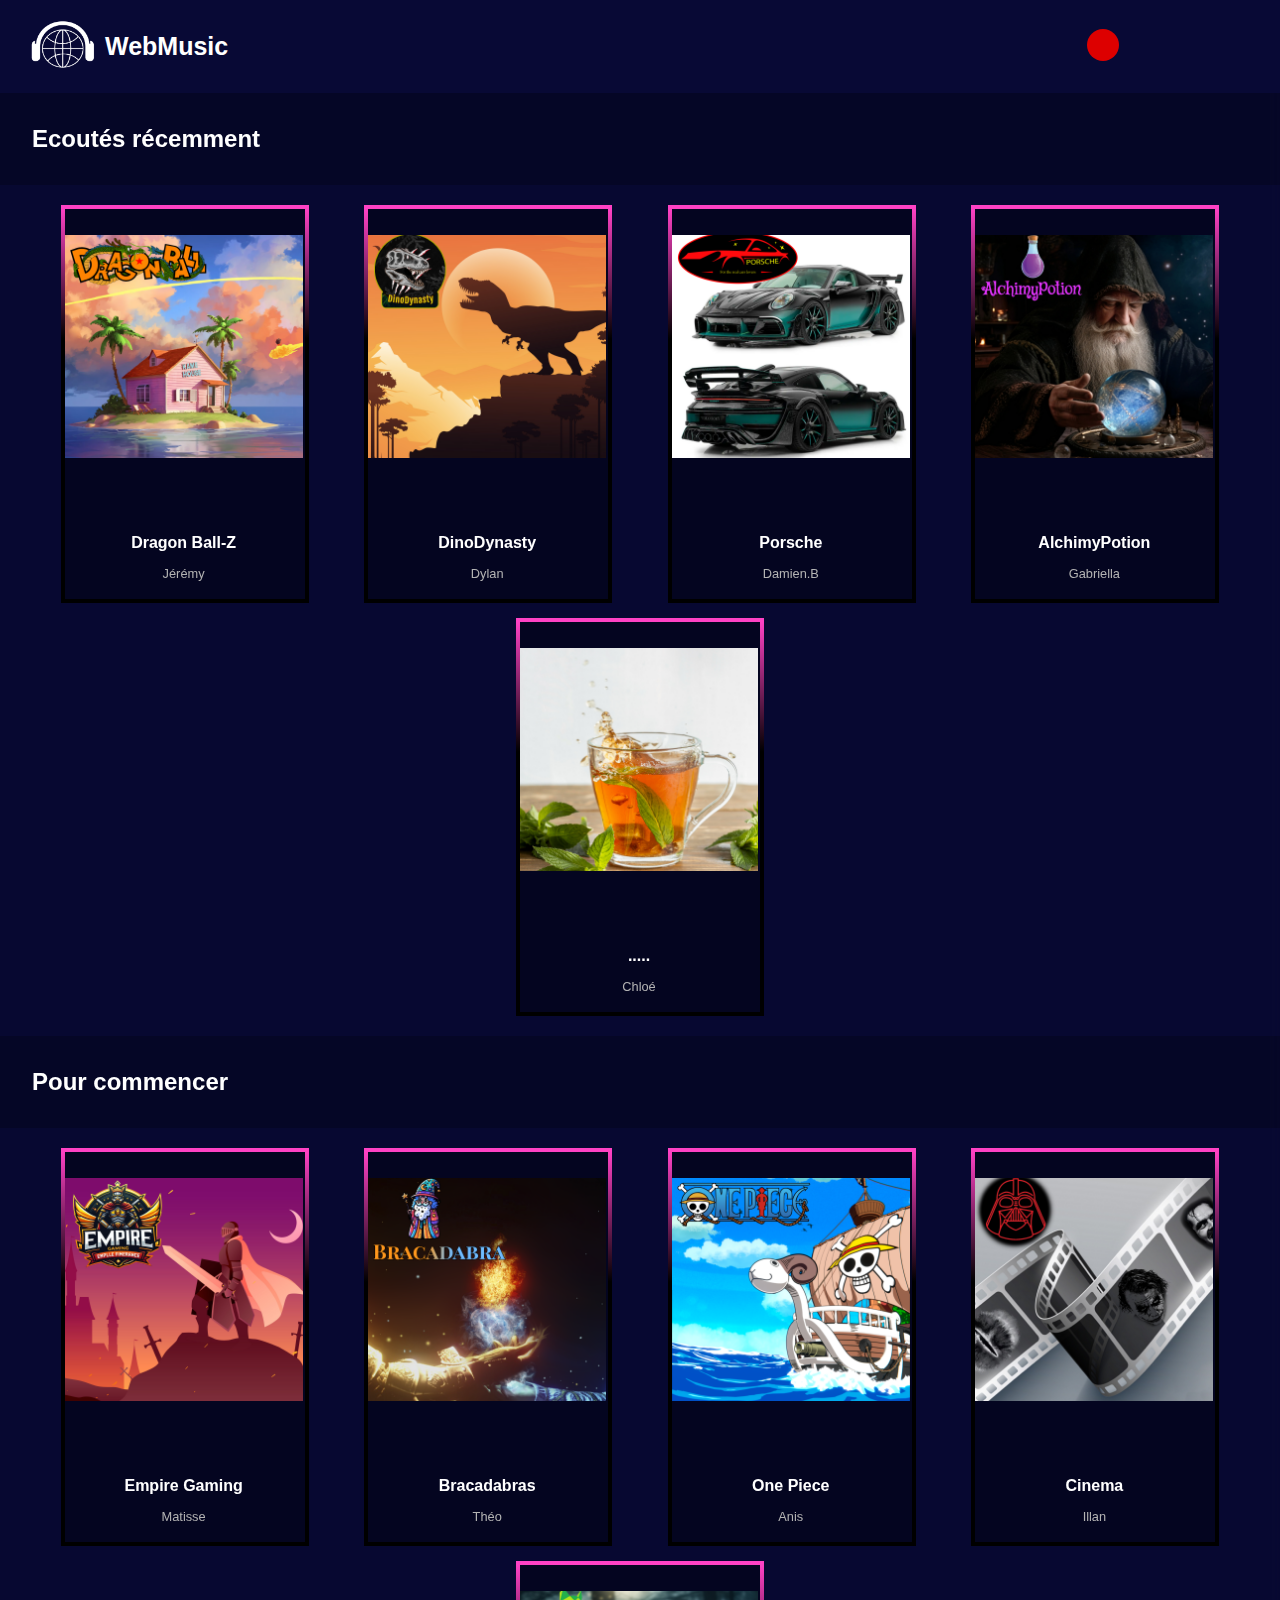
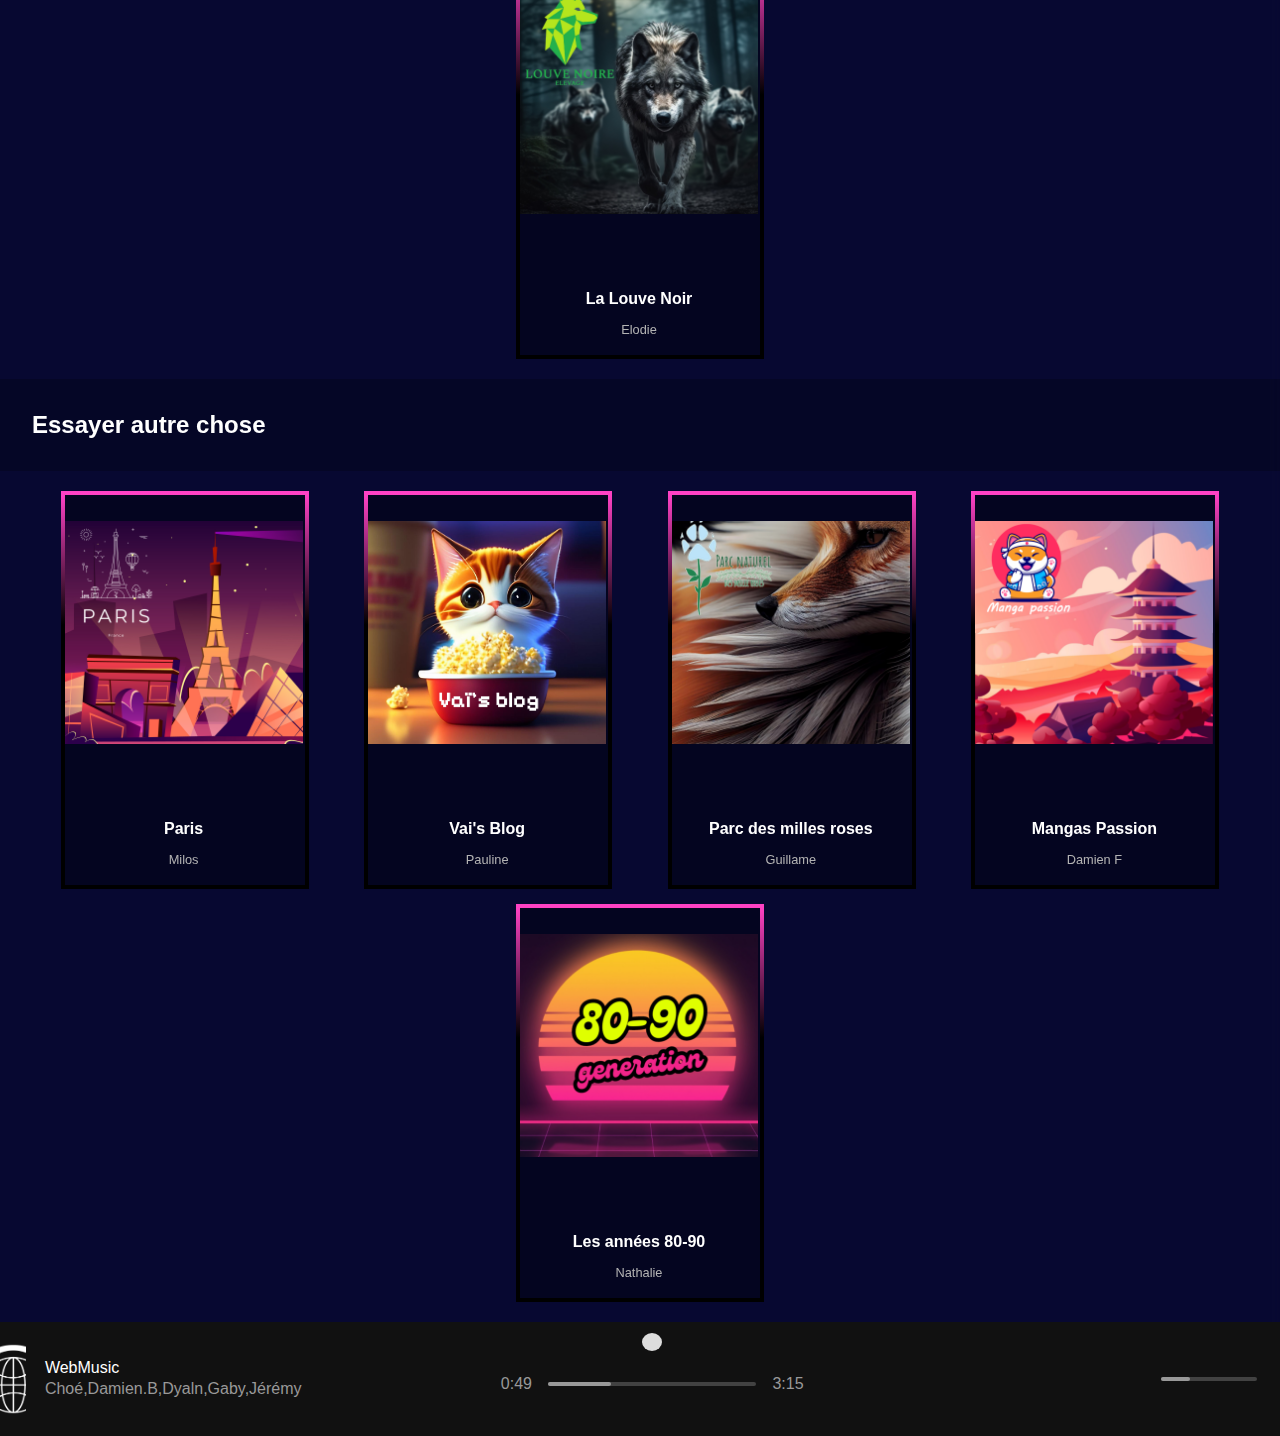
==== commit 3f69c080: "ajout lien / plus click / txt non surligner / footer lien accueil" ====
--- a/index.html
+++ b/index.html
@@ -104,7 +104,11 @@
                         <i class="fa-solid fa-heart"></i>
                     </label>
 
-                    <i class="fa-solid fa-circle-plus"></i>
+                    <input type="checkbox" id="ajout1" class= "checkbox">
+                    <label for="ajout1" class="plus">
+                        <i class="fa-solid fa-circle-plus"></i>
+                    </label>
+
 
                 </div>
 
@@ -146,7 +150,11 @@
                         <i class="fa-solid fa-heart"></i>
                     </label>
 
-                    <i class="fa-solid fa-circle-plus"></i>
+                    <input type="checkbox" id="ajout2" class= "checkbox">
+                    <label for="ajout2" class="plus">
+                        <i class="fa-solid fa-circle-plus"></i>
+                    </label>
+
 
                 </div>
 
@@ -189,7 +197,11 @@
                         <i class="fa-solid fa-heart"></i>
                     </label>
 
-                    <i class="fa-solid fa-circle-plus"></i>
+                    <input type="checkbox" id="ajout3" class= "checkbox">
+                    <label for="ajout3" class="plus">
+                        <i class="fa-solid fa-circle-plus"></i>
+                    </label>
+
 
                 </div>
 
@@ -232,7 +244,11 @@
                         <i class="fa-solid fa-heart"></i>
                     </label>
 
-                    <i class="fa-solid fa-circle-plus"></i>
+                    <input type="checkbox" id="ajout4" class= "checkbox">
+                    <label for="ajout4" class="plus">
+                        <i class="fa-solid fa-circle-plus"></i>
+                    </label>
+
 
                 </div>
 
@@ -275,7 +291,11 @@
                         <i class="fa-solid fa-heart"></i>
                     </label>
 
-                    <i class="fa-solid fa-circle-plus"></i>
+                    <input type="checkbox" id="ajout5" class= "checkbox">
+                    <label for="ajout5" class="plus">
+                        <i class="fa-solid fa-circle-plus"></i>
+                    </label>
+
 
                 </div>
 
@@ -326,7 +346,11 @@
                         <i class="fa-solid fa-heart"></i>
                     </label>
 
-                    <i class="fa-solid fa-circle-plus"></i>
+                    <input type="checkbox" id="ajout6" class= "checkbox">
+                    <label for="ajout6" class="plus">
+                        <i class="fa-solid fa-circle-plus"></i>
+                    </label>
+
 
                 </div>
 
@@ -369,7 +393,11 @@
                         <i class="fa-solid fa-heart"></i>
                     </label>
 
-                    <i class="fa-solid fa-circle-plus"></i>
+                    <input type="checkbox" id="ajout7" class= "checkbox">
+                    <label for="ajout7" class="plus">
+                        <i class="fa-solid fa-circle-plus"></i>
+                    </label>
+
 
                 </div>
 
@@ -412,7 +440,11 @@
                         <i class="fa-solid fa-heart"></i>
                     </label>
 
-                    <i class="fa-solid fa-circle-plus"></i>
+                    <input type="checkbox" id="ajout8" class= "checkbox">
+                    <label for="ajout8" class="plus">
+                        <i class="fa-solid fa-circle-plus"></i>
+                    </label>
+
 
                 </div>
 
@@ -456,7 +488,11 @@
                         <i class="fa-solid fa-heart"></i>
                     </label>
 
-                    <i class="fa-solid fa-circle-plus"></i>
+                    <input type="checkbox" id="ajout9" class= "checkbox">
+                    <label for="ajout9" class="plus">
+                        <i class="fa-solid fa-circle-plus"></i>
+                    </label>
+
 
                 </div>
 
@@ -500,7 +536,11 @@
                         <i class="fa-solid fa-heart"></i>
                     </label>
 
-                    <i class="fa-solid fa-circle-plus"></i>
+                    <input type="checkbox" id="ajout10" class= "checkbox">
+                    <label for="ajout10" class="plus">
+                        <i class="fa-solid fa-circle-plus"></i>
+                    </label>
+
 
                 </div>
 
@@ -552,7 +592,11 @@
                         <i class="fa-solid fa-heart"></i>
                     </label>
 
-                    <i class="fa-solid fa-circle-plus"></i>
+                    <input type="checkbox" id="ajout11" class= "checkbox">
+                    <label for="ajout11" class="plus">
+                        <i class="fa-solid fa-circle-plus"></i>
+                    </label>
+
 
                 </div>
 
@@ -595,7 +639,11 @@
                         <i class="fa-solid fa-heart"></i>
                     </label>
 
-                    <i class="fa-solid fa-circle-plus"></i>
+                    <input type="checkbox" id="ajout12" class= "checkbox">
+                    <label for="ajout12" class="plus">
+                        <i class="fa-solid fa-circle-plus"></i>
+                    </label>
+
 
                 </div>
 
@@ -638,7 +686,11 @@
                         <i class="fa-solid fa-heart"></i>
                     </label>
 
-                    <i class="fa-solid fa-circle-plus"></i>
+                    <input type="checkbox" id="ajout13" class= "checkbox">
+                    <label for="ajout13" class="plus">
+                        <i class="fa-solid fa-circle-plus"></i>
+                    </label>
+
 
                 </div>
 
@@ -681,7 +733,11 @@
                         <i class="fa-solid fa-heart"></i>
                     </label>
 
-                    <i class="fa-solid fa-circle-plus"></i>
+                    <input type="checkbox" id="ajout14" class= "checkbox">
+                    <label for="ajout14" class="plus">
+                        <i class="fa-solid fa-circle-plus"></i>
+                    </label>
+
 
                 </div>
 
@@ -725,7 +781,11 @@
                         <i class="fa-solid fa-heart"></i>
                     </label>
 
-                    <i class="fa-solid fa-circle-plus"></i>
+                    <input type="checkbox" id="ajout15" class= "checkbox">
+                    <label for="ajout15" class="plus">
+                        <i class="fa-solid fa-circle-plus"></i>
+                    </label>
+
                     
                 </div>
 
@@ -754,10 +814,12 @@
                 </div>
 
                 <div class="song-description">
-                    <p class="title">
-                       WebMusic
-                    </p>
+
+                    <a href="index.html">
+                        <p class="title">WebMusic</p>
+                    </a>
                     <p class="artist">Choé,Damien.B,Dyaln,Gaby,Jérémy</p>
+
                 </div>
 
             </div>
@@ -789,10 +851,22 @@
 
             <div class="icons">
 
-                <i class="far fa-heart"></i>
-                <i class="fab fa-facebook-f"></i> <!-- Facebook icon -->
-                <i class="fab fa-twitter"></i> <!-- Twitter icon -->
-                <i class="fab fa-instagram"></i> <!-- Instagram icon -->
+                <input type="checkbox" id="heart16" class="checkbox">
+                <label for="heart16" class="reseau">
+                    <i class="far fa-heart"></i>
+                </label>
+
+                <a href="https://m.facebook.com/dylan.kirsch.77?eav=AfY6zn6rkXncOJ-Ju8wmYHyNc9E-AzKP5irSq3NhcJSTRUjX9Kp-vsLlarhh39YvyNg&paipv=0" class="facebook">
+                    <i class="fab fa-facebook-f"></i> <!-- Facebook icon -->
+                </a>   
+
+                <a href="https://twitter.com/Toge999_" class="twitter">
+                    <i class="fab fa-twitter"></i><!-- Twitter icon -->
+                </a> 
+
+                <a href="https://www.instagram.com/damien_.btz?igsh=bDgzaWlrMjNjbnJ2&utm_source=qr" class="instagram">
+                    <i class="fab fa-instagram"></i> <!-- Instagram icon -->
+                </a>
 
             </div>
         </div>
--- a/assets/style.css
+++ b/assets/style.css
@@ -626,19 +626,6 @@
 }
 
 
-/* **** BTN AJOUT ********* */
-
-i.fa-solid.fa-circle-plus {
-    position: absolute;
-    right: 197px;
-    bottom: -14px;
-    font-size: 1.6em;
-}
-
-i.fa-solid.fa-circle-plus:hover {
- color: #ecf00b;
-}
-
 
 /* ******** FAVORIE ********** */
 
@@ -832,6 +819,220 @@
     transition: .8s;
 }
 
+/* COEUR 16 */
+
+#heart16:checked ~ .reseau i {
+    color: #e40606;
+    transition: .8s;
+    font-size: 18px;
+}
+
+#heart16:not(:checked) ~ .reseau i {
+    color: #ffffff;
+    transition: .8s;
+    font-size: 18px;
+}
+
+
+
+/* **** BTN AJOUT ********* */
+
+.plus {
+    position: absolute;
+    right: 197px;
+    bottom: -14px;
+    font-size: 1.6em;
+}
+
+
+/*  AJOUT 1 */
+    
+#ajout1:checked ~ .plus {
+    color: #ecf00b ;
+    transition: .5s ;
+}
+    
+#ajout1:not(:checked) ~ .plus {
+    color: #fff ;
+    transition: .5s ;
+}
+
+/*  AJOUT 2 */
+    
+#ajout2:checked ~ .plus {
+    color: #ecf00b ;
+    transition: .5s ;
+}
+    
+#ajout2:not(:checked) ~ .plus {
+    color: #fff ;
+    transition: .5s ;
+}
+
+/*  AJOUT 3 */
+    
+#ajout3:checked ~ .plus {
+    color: #ecf00b ;
+    transition: .5s ;
+}
+    
+#ajout3:not(:checked) ~ .plus {
+    color: #fff ;
+    transition: .5s ;
+}
+
+/*  AJOUT 4 */
+    
+#ajout4:checked ~ .plus {
+    color: #ecf00b ;
+    transition: .5s ;
+}
+    
+#ajout4:not(:checked) ~ .plus {
+    color: #fff ;
+    transition: .5s ;
+}
+
+/*  AJOUT 5 */
+    
+#ajout5:checked ~ .plus {
+    color: #ecf00b ;
+    transition: .5s ;
+}
+    
+#ajout5:not(:checked) ~ .plus {
+    color: #fff ;
+    transition: .5s ;
+}
+
+/*  AJOUT 6 */
+    
+#ajout6:checked ~ .plus {
+    color: #ecf00b ;
+    transition: .5s ;
+}
+    
+#ajout6:not(:checked) ~ .plus {
+    color: #fff ;
+    transition: .5s ;
+}
+
+/*  AJOUT 7 */
+    
+#ajout7:checked ~ .plus {
+    color: #ecf00b ;
+    transition: .5s ;
+}
+    
+#ajout7:not(:checked) ~ .plus {
+    color: #fff ;
+    transition: .5s ;
+}
+
+/*  AJOUT 8 */
+    
+#ajout8:checked ~ .plus {
+    color: #ecf00b ;
+    transition: .5s ;
+}
+    
+#ajout8:not(:checked) ~ .plus {
+    color: #fff ;
+    transition: .5s ;
+}
+
+/*  AJOUT 9 */
+    
+#ajout9:checked ~ .plus {
+    color: #ecf00b ;
+    transition: .5s ;
+}
+    
+#ajout9:not(:checked) ~ .plus {
+    color: #fff ;
+    transition: .5s ;
+}
+
+/*  AJOUT 10 */
+    
+#ajout10:checked ~ .plus {
+    color: #ecf00b ;
+    transition: .5s ;
+}
+    
+#ajout10:not(:checked) ~ .plus {
+    color: #fff ;
+    transition: .5s ;
+}
+
+/*  AJOUT 11 */
+    
+#ajout11:checked ~ .plus {
+    color: #ecf00b ;
+    transition: .5s ;
+}
+    
+#ajout11:not(:checked) ~ .plus {
+    color: #fff ;
+    transition: .5s ;
+}
+
+/*  AJOUT 12 */
+    
+#ajout12:checked ~ .plus {
+    color: #ecf00b ;
+    transition: .5s ;
+}
+    
+#ajout12:not(:checked) ~ .plus {
+    color: #fff ;
+    transition: .5s ;
+}
+
+/*  AJOUT 13 */
+    
+#ajout13:checked ~ .plus {
+    color: #ecf00b ;
+    transition: .5s ;
+}
+    
+#ajout13:not(:checked) ~ .plus {
+    color: #fff ;
+    transition: .5s ;
+}
+
+/*  AJOUT 14 */
+    
+#ajout14:checked ~ .plus {
+    color: #ecf00b ;
+    transition: .5s ;
+}
+    
+#ajout14:not(:checked) ~ .plus {
+    color: #fff ;
+    transition: .5s ;
+}
+
+/*  AJOUT 15 */
+    
+#ajout15:checked ~ .plus {
+    color: #ecf00b ;
+    transition: .5s ;
+}
+    
+#ajout15:not(:checked) ~ .plus {
+    color: #fff ;
+    transition: .5s ;
+}
+
+
+
+
+
+
+
+
+
 @import url(//db.onlinewebfonts.com/c/860c3ec7bbc5da3e97233ccecafe512e?family=Circular+Std+Book);
 
 
@@ -883,18 +1084,11 @@
     margin: 0.2em;
 }
 
-.title,
-.artist {
-    display: -webkit-box;
-    -webkit-box-orient: vertical;
-    -webkit-line-clamp: 1;
-    overflow: hidden;
-}
-
-.title:hover,
-.artist:hover {
-    text-decoration: underline;
-}
+.song-description a {
+    text-decoration: none;
+    color: #fff;
+}
+
 
 .artist{
     color: var(--secondary-color);
@@ -907,7 +1101,7 @@
     padding: 11px 68px 0 68px;
 }
 
-.icons i {
+.icons .facebook i, .icons .twitter i, .icons .instagram i  {
     color: #fff; /* Icon color */
     margin-right: 10px; /* Space between icons */
     cursor: pointer; /* Change cursor to pointer to indicate clickable items */
@@ -915,7 +1109,7 @@
 }
 
 /* You might want to add hover effects for the icons */
-.icons i:hover {
+.icons .facebook i:hover, .icons .twitter i:hover, .icons .instagram i:hover {
     color: #1db954; /* Change color on hover */
 }
 
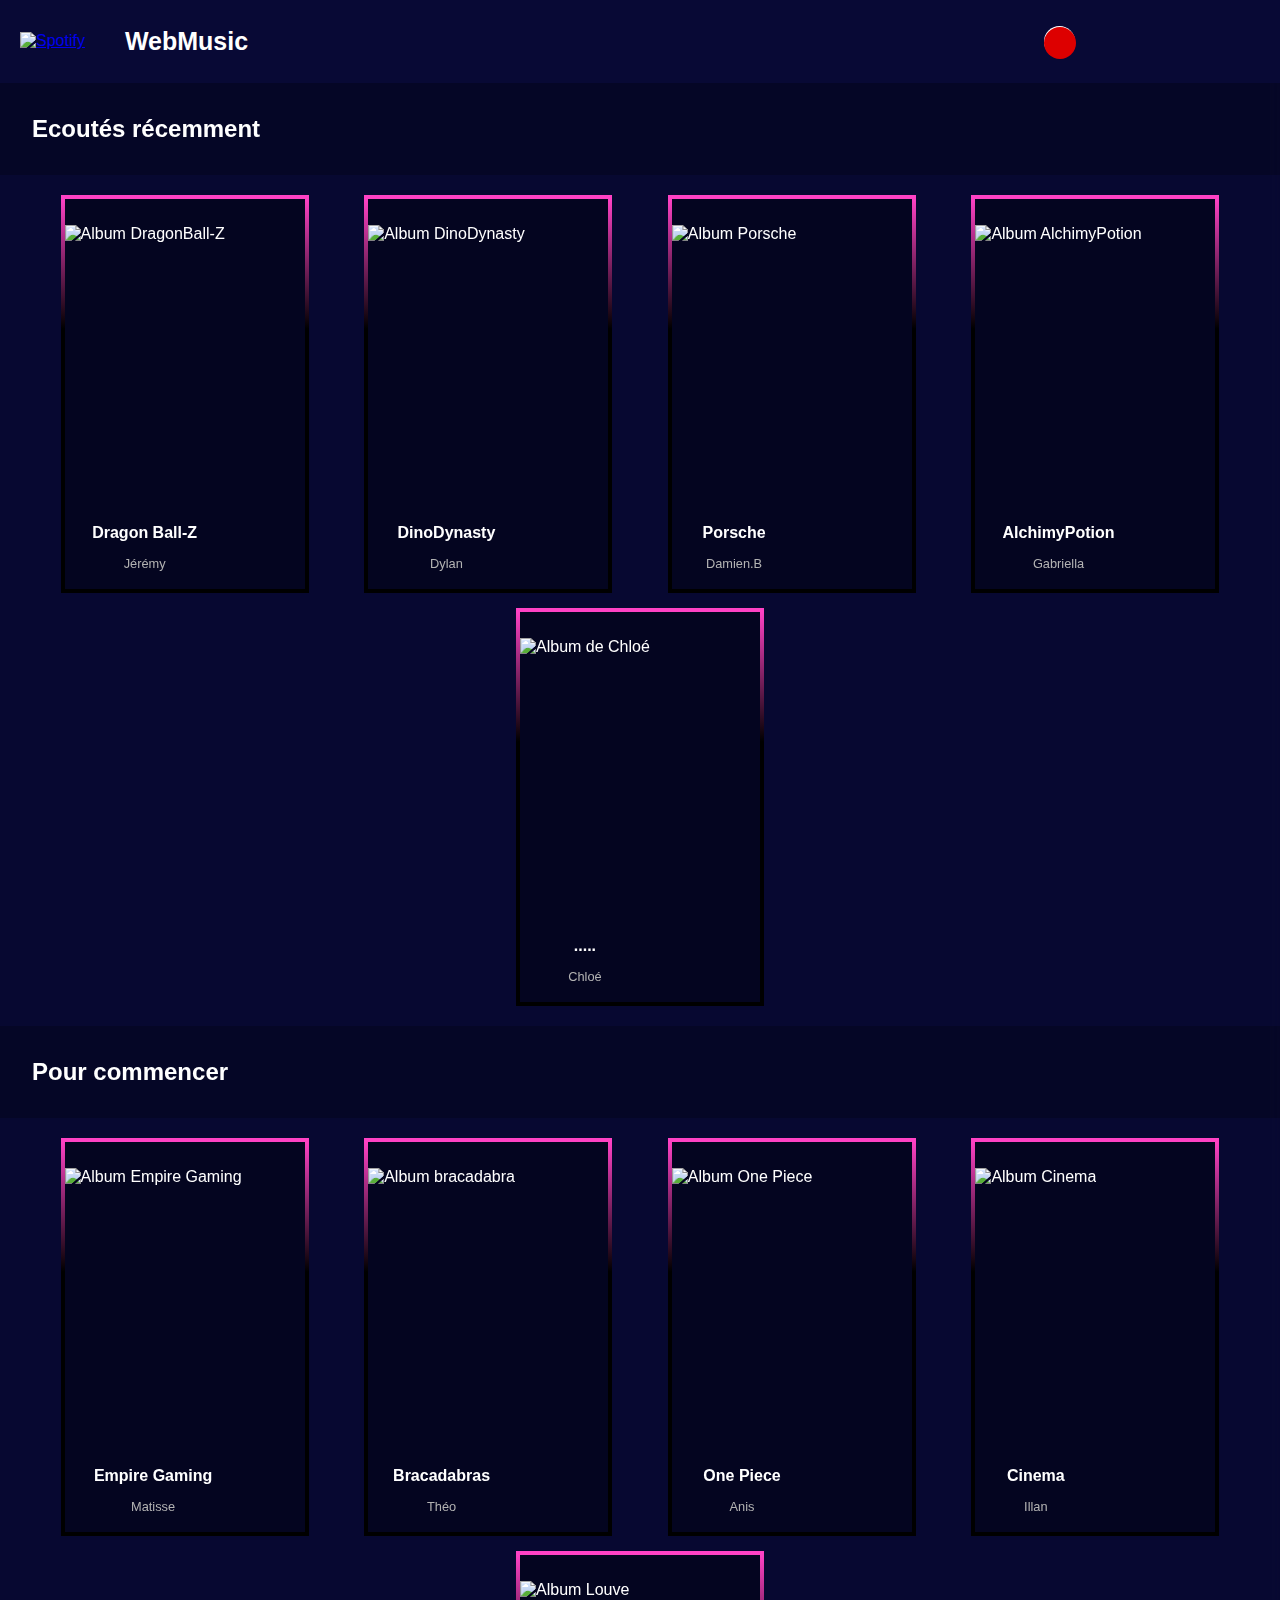
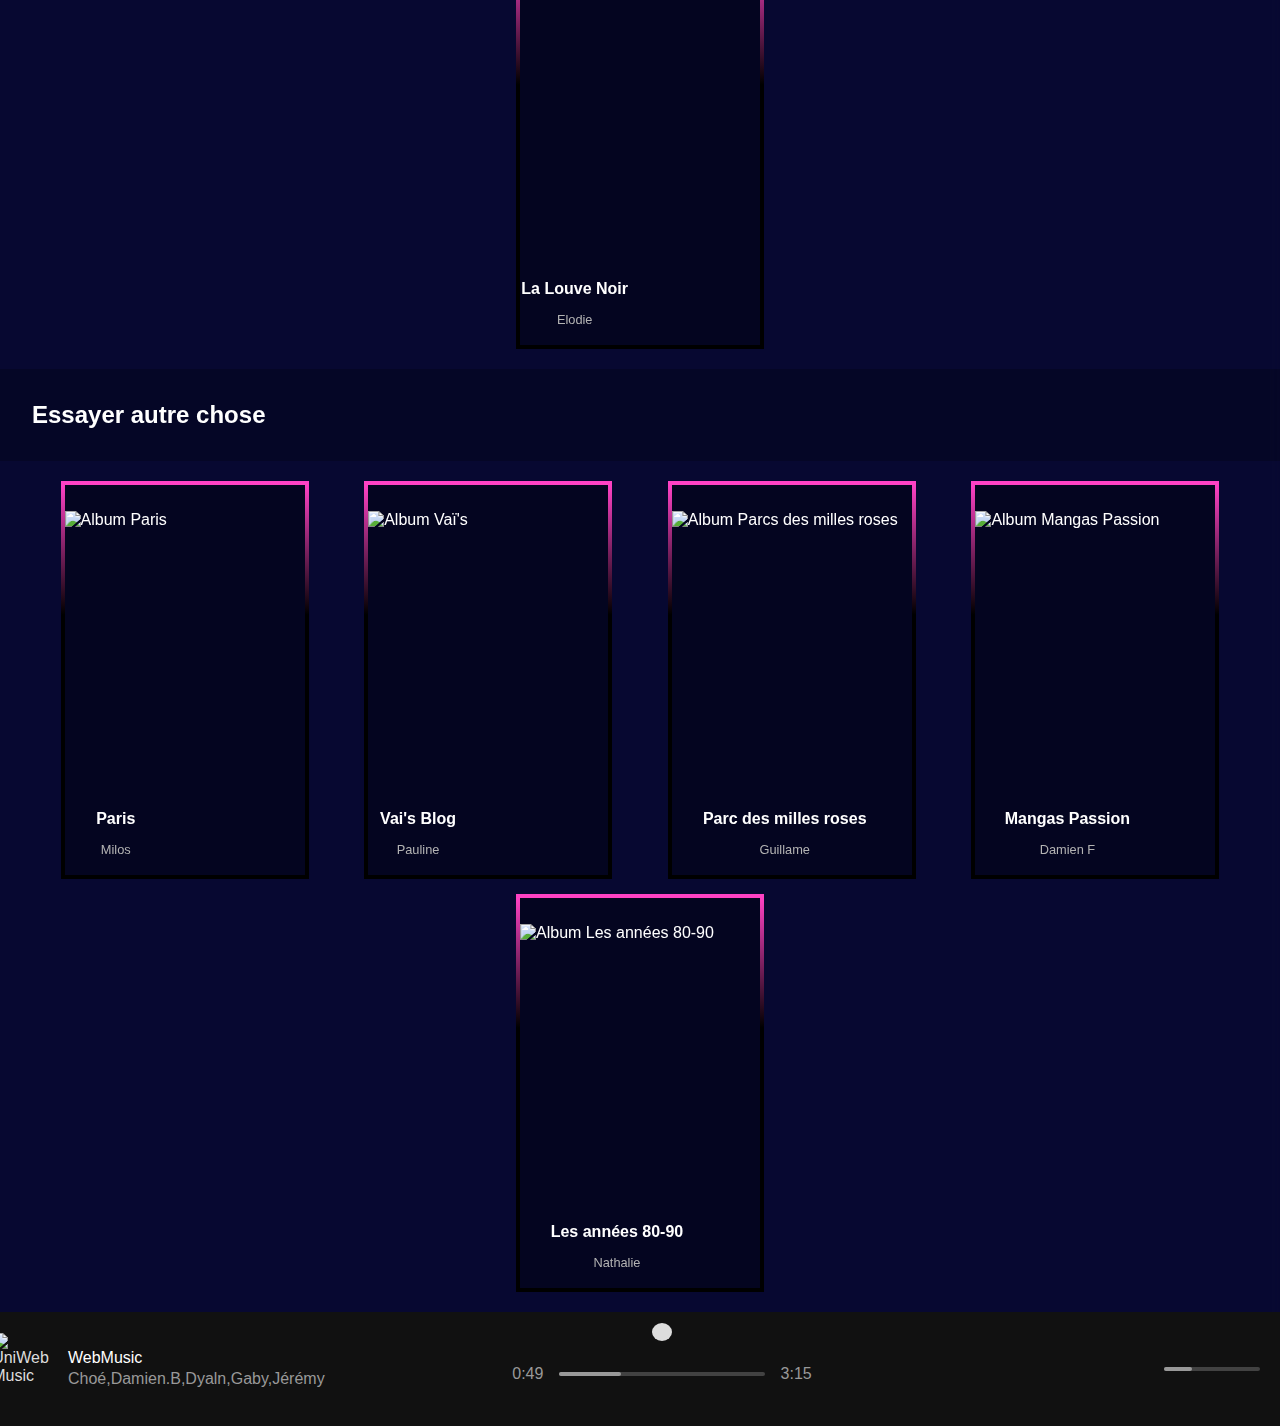
==== commit 475b4785: "modif" ====
--- a/index.html
+++ b/index.html
@@ -4,7 +4,13 @@
 <head>
     <meta charset="UTF-8">
     <meta name="viewport" content="width=device-width, initial-scale=1.0">
-    
+    <meta name="description" content="Langing page du groupe WebMusic">
+    <meta name="keywords" content="HTML,CSS">
+    <meta name="author" content="Dylan Kirsch, Gabrielle Serves, Damien Benitez, Jeremy Dumange">
+
+    <link rel="icon" href="assets/favicon.jpg" type="image/x-icon">
+    <link rel="shortcut icon" href="assets/favicon.jpg" type="image/x-icon">
+
     <link rel="stylesheet" href="https://cdnjs.cloudflare.com/ajax/libs/font-awesome/6.5.1/css/all.min.css" integrity="sha512-DTOQO9RWCH3ppGqcWaEA1BIZOC6xxalwEsw9c2QQeAIftl+Vegovlnee1c9QX4TctnWMn13TZye+giMm8e2LwA==" crossorigin="anonymous" referrerpolicy="no-referrer" />
     <link rel="stylesheet" href="assets/style.css">
 
@@ -18,10 +24,11 @@
    
         <div class="logo">
             <a href="index.html">
-                <img src="assets/logo.png" alt="Spotify">
+                <img src="assets/logo1.png" alt="Spotify">
             </a>
+            <h1>WebMusic</h1>
         </div>
-      <h1>WebMusic</h1>
+      
 
         <div class="header-content">
 
@@ -31,6 +38,8 @@
                 <button class="btn-search">
                     <i class="fa-solid fa-magnifying-glass fa-xl" style="color: #ffffff;"></i>
                 </button>
+
+                <input type="text" class="input-search" placeholder="Entrer votre recherche...">
 
             </div>
 
@@ -64,7 +73,9 @@
                 </ul>
             </div>
 
-            <label for="user" class="profil"></label>
+            <label for="user" class="profil">
+                <img src="assets/avatar.jpg" alt="">
+            </label>
 
         </div>
 
@@ -84,7 +95,7 @@
 
                 <div class="front">
                     <div class="img">
-                        <img src="assets/images-album/vinyle-dbz.png" alt="">
+                        <img src="assets/images-album/vinyle-dbz.webp" alt="Album DragonBall-Z">
                     </div>
                     
                 <a href="https://dragon-ball-jer.000webhostapp.com/" target="_blank"> 
@@ -114,7 +125,7 @@
 
                 <div class="back">
                     <div class="avatar">
-                        <img src="assets/avatars/dbz.png" alt="">
+                        <img src="assets/avatars/dbz.webp" alt="Avatar de Jérémy">
                     </div>
 
                     <audio src="assets/musiques/jeremy.mp4" type="audio/mp3" controls></audio>
@@ -130,7 +141,7 @@
 
                 <div class="front">
                     <div class="img">
-                        <img src="assets/images-album/fond-feuilles-logo.png" alt="">
+                        <img src="assets/images-album/fond-feuilles-logo.webp" alt="Album DinoDynasty">
                     </div>
 
                 <a href="https://dinodynasty.000webhostapp.com/" target="_blank"> 
@@ -160,10 +171,10 @@
 
                 <div class="back">
                     <div class="avatar">
-                        <img src="assets/avatars/dino.png" alt="">
-                    </div>
-
-                    <audio src="assets/musiques/dylan.mpeg" type="audio/mp3" controls></audio>
+                        <img src="assets/avatars/dino.webp" alt="Avatar de Dylan">
+                    </div>
+
+                    <audio src="assets/musiques/dylan.mp3" type="audio/mp3" controls></audio>
                     
                 </div>
             
@@ -177,7 +188,7 @@
 
                 <div class="front">
                     <div class="img">
-                        <img src="assets/images-album/porsche.png" alt="">
+                        <img src="assets/images-album/porsche.webp" alt="Album Porsche">
                     </div>
 
                 <a href="https://porschefactory.000webhostapp.com/" target="_blank">
@@ -207,10 +218,10 @@
 
                 <div class="back">
                     <div class="avatar">
-                        <img src="assets/avatars/porsche.png" alt="">
-                    </div>
-
-                    <audio src="assets/musiques/damien.b.mp3" type="audio/mp3" controls></audio>
+                        <img src="assets/avatars/porsche.webp" alt="Avatar de Damien.B">
+                    </div>
+
+                    <audio src="assets/musiques/damien_b.mp3" type="audio/mp3" controls></audio>
                     
                 </div>
             
@@ -224,7 +235,7 @@
 
                 <div class="front">
                     <div class="img">
-                        <img src="assets/images-album/alchimy-potion.png" alt="">
+                        <img src="assets/images-album/alchimy-potion.webp" alt="Album AlchimyPotion">
                     </div>
 
                     <a href="https://alchimypotion.000webhostapp.com" target="_blank">
@@ -254,10 +265,10 @@
 
                 <div class="back">
                     <div class="avatar">
-                        <img src="assets/avatars/potion.png" alt="">
-                    </div>
-
-                    <audio src="assets/musiques/gaby.mpeg" type="audio/mp3" controls></audio>
+                        <img src="assets/avatars/potion.webp" alt="Avatar de Gabriella">
+                    </div>
+
+                    <audio src="assets/musiques/gaby.mp3" type="audio/mp3" controls></audio>
                     
                 </div>
             
@@ -271,7 +282,7 @@
 
                 <div class="front">
                     <div class="img">
-                        <img src="assets/images-album/chloe.png" alt="">
+                        <img src="assets/images-album/chloe.webp" alt="Album de Chloé">
                     </div>
 
                     <a href="#" target="_blank">
@@ -301,10 +312,10 @@
 
                 <div class="back">
                     <div class="avatar">
-                        <img src="assets/avatars/chloe.png" alt="">
-                    </div>
-
-                    <audio src="#" type="audio/mp3" controls></audio>
+                        <img src="assets/avatars/chloe.webp" alt="Avatar de Chloé">
+                    </div>
+
+                    <audio src="assets/musiques/chloe.mp3" type="audio/mp3" controls></audio>
                     
                 </div>
             
@@ -327,7 +338,7 @@
 
                 <div class="front">
                     <div class="img">
-                        <img src="assets/images-album/empire-gaming.png" alt="">
+                        <img src="assets/images-album/empire-gaming.webp" alt="Album Empire Gaming">
                     </div>
 
                 <a href="http://empire-gaming.trveon.com/" target="_blank">
@@ -356,7 +367,7 @@
 
                 <div class="back">
                     <div class="avatar">
-                        <img src="assets/avatars/gaming.png" alt="">
+                        <img src="assets/avatars/gaming.webp" alt="Avatar de Matisse">
                     </div>
 
                     <audio src="assets/musiques/matisse.mp3" type="audio/mp3" controls></audio>
@@ -373,7 +384,7 @@
 
                 <div class="front">
                     <div class="img">
-                        <img src="assets/images-album/bracadabra.png" alt="">
+                        <img src="assets/images-album/bracadabra.webp" alt="Album bracadabra">
                     </div>
 
                 <a href="https://bracadabras.trveon.com/" target="_blank">
@@ -403,7 +414,7 @@
 
                 <div class="back">
                     <div class="avatar">
-                        <img src="assets/avatars/magie.png" alt="">
+                        <img src="assets/avatars/magie.webp" alt="Avatar de Théo">
                     </div>
 
                     <audio src="assets/musiques/theo.mp3" type="audio/mp3" controls></audio>
@@ -420,7 +431,7 @@
 
                 <div class="front">
                     <div class="img">
-                        <img src="assets/images-album/one-piece.png" alt="">
+                        <img src="assets/images-album/one-piece.webp" alt="Album One Piece">
                     </div>
 
                 <a href="https://opfc.000webhostapp.com/" target="_blank">
@@ -450,7 +461,7 @@
 
                 <div class="back">
                     <div class="avatar">
-                        <img src="assets/avatars/one-piece.png" alt="">
+                        <img src="assets/avatars/one-piece.webp" alt="Avatar Anis">
                     </div>
 
                     <audio src="assets/musiques/anis.mp3" type="audio/mp3" controls></audio>
@@ -468,7 +479,7 @@
 
                 <div class="front">
                     <div class="img">
-                        <img src="assets/images-album/cinema.png" alt="">
+                        <img src="assets/images-album/cinema.webp" alt="Album Cinema">
                     </div>
 
                 <a href="https://hiess-cinema.go.yo.fr/" target="_blank">
@@ -498,10 +509,10 @@
 
                 <div class="back">
                     <div class="avatar">
-                        <img src="assets/avatars/cinema.png" alt="">
-                    </div>
-
-                    <audio src="assets/musiques/illan.mpeg" type="audio/mp3" controls></audio>
+                        <img src="assets/avatars/cinema.webp" alt="Avatar de Illan">
+                    </div>
+
+                    <audio src="assets/musiques/ilan.mp3" type="audio/mp3" controls></audio>
                     
                 </div>
             
@@ -516,7 +527,7 @@
 
                 <div class="front">
                     <div class="img">
-                        <img src="assets/images-album/louve.png" alt="">
+                        <img src="assets/images-album/louve.webp" alt="Album Louve">
                     </div>
 
                 <a href=" https://louve-noire.go.yo.fr/" target="_blank">
@@ -546,10 +557,10 @@
 
                 <div class="back">
                     <div class="avatar">
-                        <img src="assets/avatars/loup.png" alt="">
-                    </div>
-
-                    <audio src="assets/musiques/elodie.mpeg" type="audio/mp3" controls></audio>
+                        <img src="assets/avatars/loup.webp" alt="Avatar d'Elodie">
+                    </div>
+
+                    <audio src="assets/musiques/elodie.mp3" type="audio/mp3" controls></audio>
                     
                 </div>
             
@@ -572,7 +583,7 @@
 
                 <div class="front">
                     <div class="img">
-                        <img src="assets/images-album/paris.png" alt="">
+                        <img src="assets/images-album/paris.webp" alt="Album Paris">
                     </div>
 
                 <a href="https://paris-cnam.000webhostapp.com/" target="_blank">
@@ -602,7 +613,7 @@
 
                 <div class="back">
                     <div class="avatar">
-                        <img src="assets/avatars/paris.png" alt="">
+                        <img src="assets/avatars/paris.webp" alt="Avatar de Milos">
                     </div>
 
                     <audio src="assets/musiques/milos.mp3" type="audio/mp3" controls></audio>
@@ -619,7 +630,7 @@
 
                 <div class="front">
                     <div class="img">
-                        <img src="assets/images-album/Vaï's-blog.png" alt="">
+                        <img src="assets/images-album/Vaï's-blog.webp" alt="Album Vaï's">
                     </div>
 
                 <a href="https://vais-blog.000webhostapp.com/" target="_blank">
@@ -649,10 +660,10 @@
 
                 <div class="back">
                     <div class="avatar">
-                        <img src="assets/avatars/chat.png" alt="">
-                    </div>
-
-                    <audio src="assets/musiques/pauline.mpeg" type="audio/mp3" controls></audio>
+                        <img src="assets/avatars/chat.webp" alt="Avatar de Pauline">
+                    </div>
+
+                    <audio src="assets/musiques/pauline.mp3" type="audio/mp3" controls></audio>
                     
                 </div>
             
@@ -666,7 +677,7 @@
 
                 <div class="front">
                     <div class="img">
-                        <img src="assets/images-album/renard.png" alt="">
+                        <img src="assets/images-album/renard.webp" alt="Album Parcs des milles roses">
                     </div>
 
                 <a href="https://parcdesmilleroses.000webhostapp.com/" target="_blank">
@@ -696,7 +707,7 @@
 
                 <div class="back">
                     <div class="avatar">
-                        <img src="assets/avatars/renard.png" alt="">
+                        <img src="assets/avatars/renard.webp" alt="Avatar de Guillaume">
                     </div>
 
                     <audio src="assets/musiques/guillaume.mp3" type="audio/mp3" controls></audio>
@@ -713,7 +724,7 @@
 
                 <div class="front">
                     <div class="img">
-                        <img src="assets/images-album/mangas-anime.png" alt="">
+                        <img src="assets/images-album/mangas-anime.webp" alt="Album Mangas Passion">
                     </div>
 
                 <a href="https://manga-passion-cnam.000webhostapp.com/" target="_blank">
@@ -743,10 +754,10 @@
 
                 <div class="back">
                     <div class="avatar">
-                        <img src="assets/avatars/mangas.png" alt="">
-                    </div>
-
-                    <audio src="assets/musiques/damien.f.mpeg" type="audio/mp3" controls></audio>
+                        <img src="assets/avatars/mangas.webp" alt="Avatar de Damien.F">
+                    </div>
+
+                    <audio src="assets/musiques/damien-f.mp3" type="audio/mp3" controls></audio>
                     
                 </div>
             
@@ -761,7 +772,7 @@
 
                 <div class="front">
                     <div class="img">
-                        <img src="assets/images-album/annee-80-90.png" alt="">
+                        <img src="assets/images-album/annee-80-90.webp" alt="Album Les années 80-90">
                     </div>
 
                 <a href="https://les-annees-80-90.000webhostapp.com" target="_blank">
@@ -791,7 +802,7 @@
 
                 <div class="back">
                     <div class="avatar">
-                        <img src="assets/avatars/annee-80.png" alt="">
+                        <img src="assets/avatars/annee-80.webp" alt="Avatar de Nathalie">
                     </div>
 
                     <audio src="assets/musiques/nathalie.mp3" type="audio/mp3" controls></audio>
@@ -810,7 +821,7 @@
             <div class="song-infos">
 
                 <div class="image-container">
-                    <img src="assets/logo.png" alt="UniWeb Music" />
+                    <img src="assets/logo1.png" alt="UniWeb Music" />
                 </div>
 
                 <div class="song-description">
--- a/assets/style.css
+++ b/assets/style.css
@@ -9,18 +9,11 @@
     display: none;
 }
 
-.navbar {
-    background-color: #080935;
-    color: #fff;
-    width: 175px;
-    height: 200vh;
-    position: absolute;
-    bottom: -645px;
-}
 
 header {
     background-color: #080935;
     color: white;
+    width: 97%;
     padding: 10px 20px;
     display: flex;
     justify-content: space-between;
@@ -38,8 +31,8 @@
 }
 
 .search-box {
-    margin-right: 100px;
-    margin-left: 829px;
+    margin-right: 157px;
+    margin-left: 232px;
 }
 
 .input-search {
@@ -72,7 +65,7 @@
     outline: none;
     cursor: pointer;
     position: absolute;
-    top: 29px;
+    top: 27px;
     color: #000000;
     background-color: #dd0000;
 }
@@ -128,32 +121,32 @@
     opacity: 0;
 }
 
-header .profil {
-    width: 45px;
-    height: 45px;
+.profil img {
+    width: 3%;
     border-radius: 50px;
-    background-image: url(/avatar.jpg);
-    background-size: 90px;
-    background-position-x: -21px;
-    background-position-y: -9px;
-    cursor: pointer;
+    position: absolute;
+    left: 1252px;
+    bottom: 581px;
+    transform: scale(1.5);
 }
 
 
 .logo {
-    padding: 10px;
+    display: flex;
     text-align: center;
+    align-items: center;
+    justify-content: space-between;
 }
 
 .logo img {
     max-width: 65px;
 }
 
-h1{
-    display: flex;
+h1 {
     font-size: 25px;
     font-weight: bold;
     font-family: 'Segoe UI', sans-serif;
+    padding-left: 40px;
 }
 
 .playlist-creation {
@@ -1026,13 +1019,6 @@
 }
 
 
-
-
-
-
-
-
-
 @import url(//db.onlinewebfonts.com/c/860c3ec7bbc5da3e97233ccecafe512e?family=Circular+Std+Book);
 
 
@@ -1209,4 +1195,201 @@
 }
 
 
-
+/* ******************************** */
+/* ******** RESPONSIVE ************ */
+
+
+@media screen and (max-width: 768px) {
+
+    header {
+        width: 90%;
+    }
+
+    .logo img {
+        max-width: 40px;
+    }
+
+    h1 {
+        font-size: 18px;
+        padding-left: 102px;
+    }
+
+    .header-content {
+        padding: 5px 0px;
+    }
+
+    .search-box {
+        display: none;
+    }
+   
+    .dropProfil {
+        left: 310px;
+        bottom: 677px;
+    }
+
+    .profil img {
+        width: 17%;
+        left: 105px;
+        bottom: -3px;
+    }
+
+    h2 {
+        padding: 15px
+    }
+
+    .playlists {
+        gap: 20px;
+    }
+
+    .playlist-card {
+        width: 137px;
+        height: 218px;
+    }
+
+    .img {
+        height: 18vh;
+    }
+
+    .img img {
+        width: 167px;
+        height: 166px;
+    }
+
+    .front {
+        bottom: 35px;
+    }
+
+    .btn-play {
+        top: -93px;
+        opacity: 1;
+    }
+
+    .front h3 {
+        margin: 0px 0px 0px 0px;
+    }
+
+    .favorie {
+        left: 7px;
+        bottom: -26px;
+        font-size: 1.3em;
+    }
+
+    .plus {
+        right: 5px;
+        bottom: -25px;
+        font-size: 1.3em;
+    }
+    
+    .back .avatar img {
+        width: 167px;
+        left: 133px;
+        height: 248px;
+        bottom: -110px;
+        object-fit: cover;
+    }
+
+    audio {
+        bottom: -124px;
+        left: 66.5px;
+        transform: scale(0.557);
+    }
+
+    .progress-controller {
+        width: 100%;
+        display: none;
+    }
+
+    .other-features {
+        display: none;
+    }
+
+    .music-player {
+        justify-content: space-evenly;
+        align-items: flex-start;
+        padding: 8px 0;
+    }
+
+    #middleFooter {
+        width: 37%;
+    }
+
+    .icons {
+        padding: 4px 68px 0px 115px;
+        gap: 15px;
+    }
+
+    #heart16:not(:checked) ~ .reseau i {
+        color: #ffffff;
+        transition: .8s;
+        font-size: 18px;
+        padding-right: 7px;
+    }
+
+    .song-infos {
+        gap: 5em;
+    }
+
+    .image-container {
+        width: 12%;
+        height: 4vh;
+        position: absolute;
+        left: 13px;
+    }
+
+    .song-description a p {
+        text-decoration: none;
+        color: #fff;
+        padding-bottom: 39px;
+        position: relative;
+        left: 85px;
+        bottom: -15px;
+    }
+    
+    .song-description p:nth-child(2) {
+        top: -6px;
+        position: relative;
+        left: 85px;
+    }
+
+}
+
+@media screen and (max-width: 320px) {
+
+    header {
+        width: 86%;
+    }
+
+    h1 {
+        font-size: 18px;
+        padding-left: 57px;
+    }
+
+    .dropProfil {
+        left: 217px;
+        bottom: 429px;
+    }
+
+    .profil img {
+        width: 28%;
+        left: 55px;
+    }
+
+    .playlist-card {
+        width: 137px;
+        height: 220px;
+    }
+
+    .img {
+        height: 25vh;
+    }
+
+    .img img {
+        height: 181px;
+    }
+
+    .icons {
+        padding: 6px 68px 0px 81px;
+        gap: 9px;
+    }
+    
+}